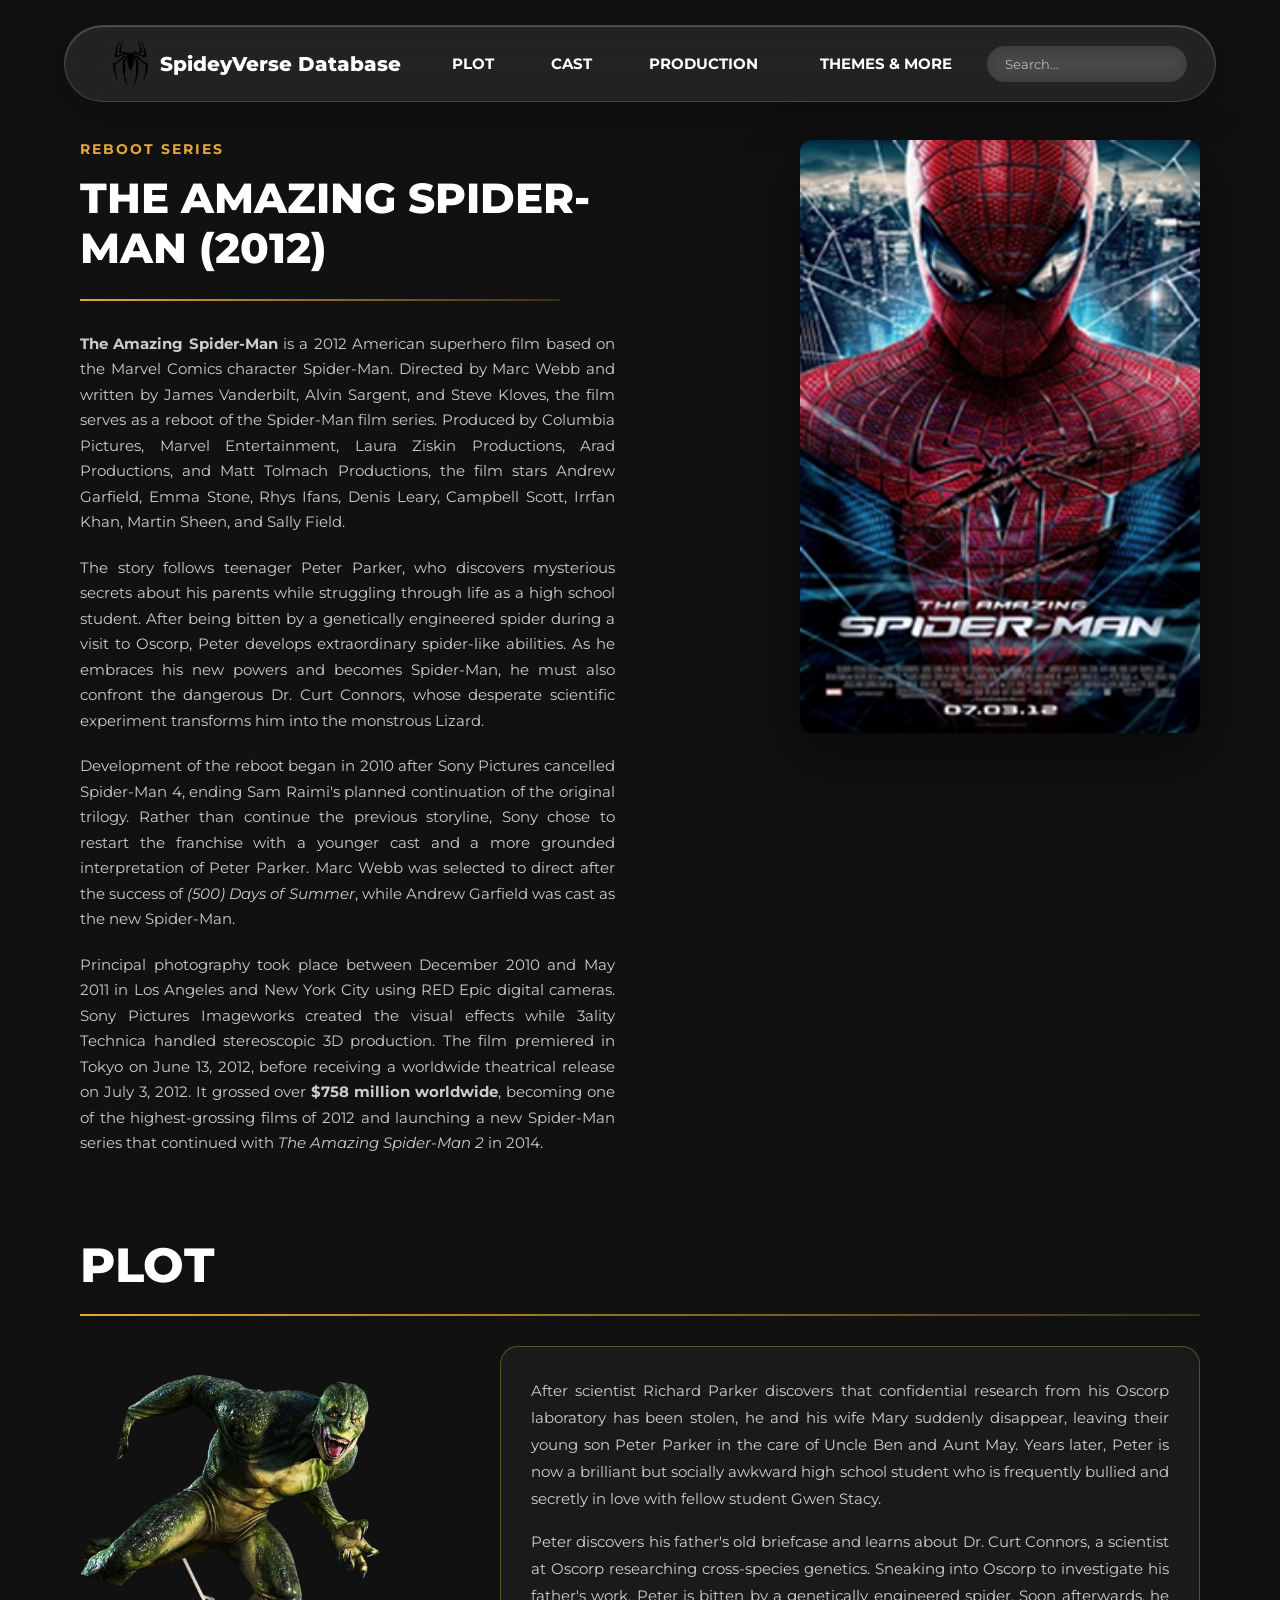
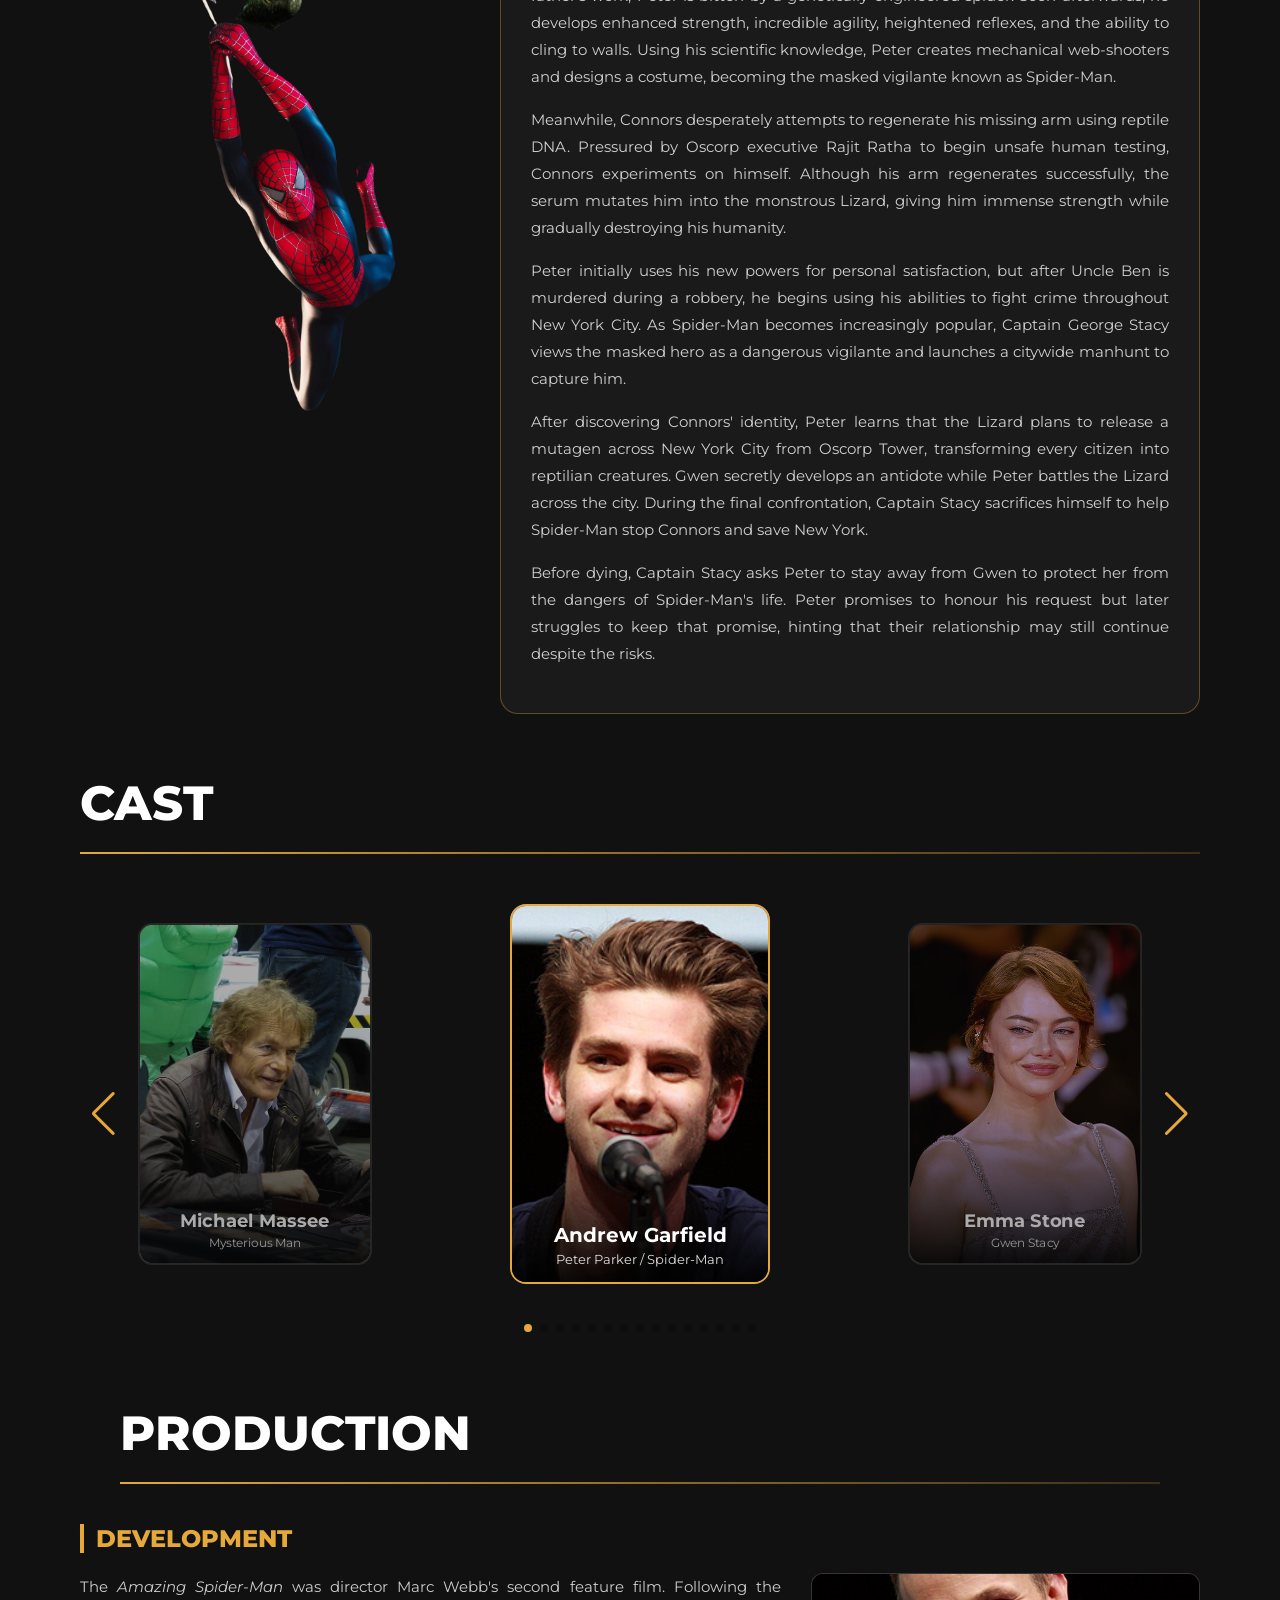
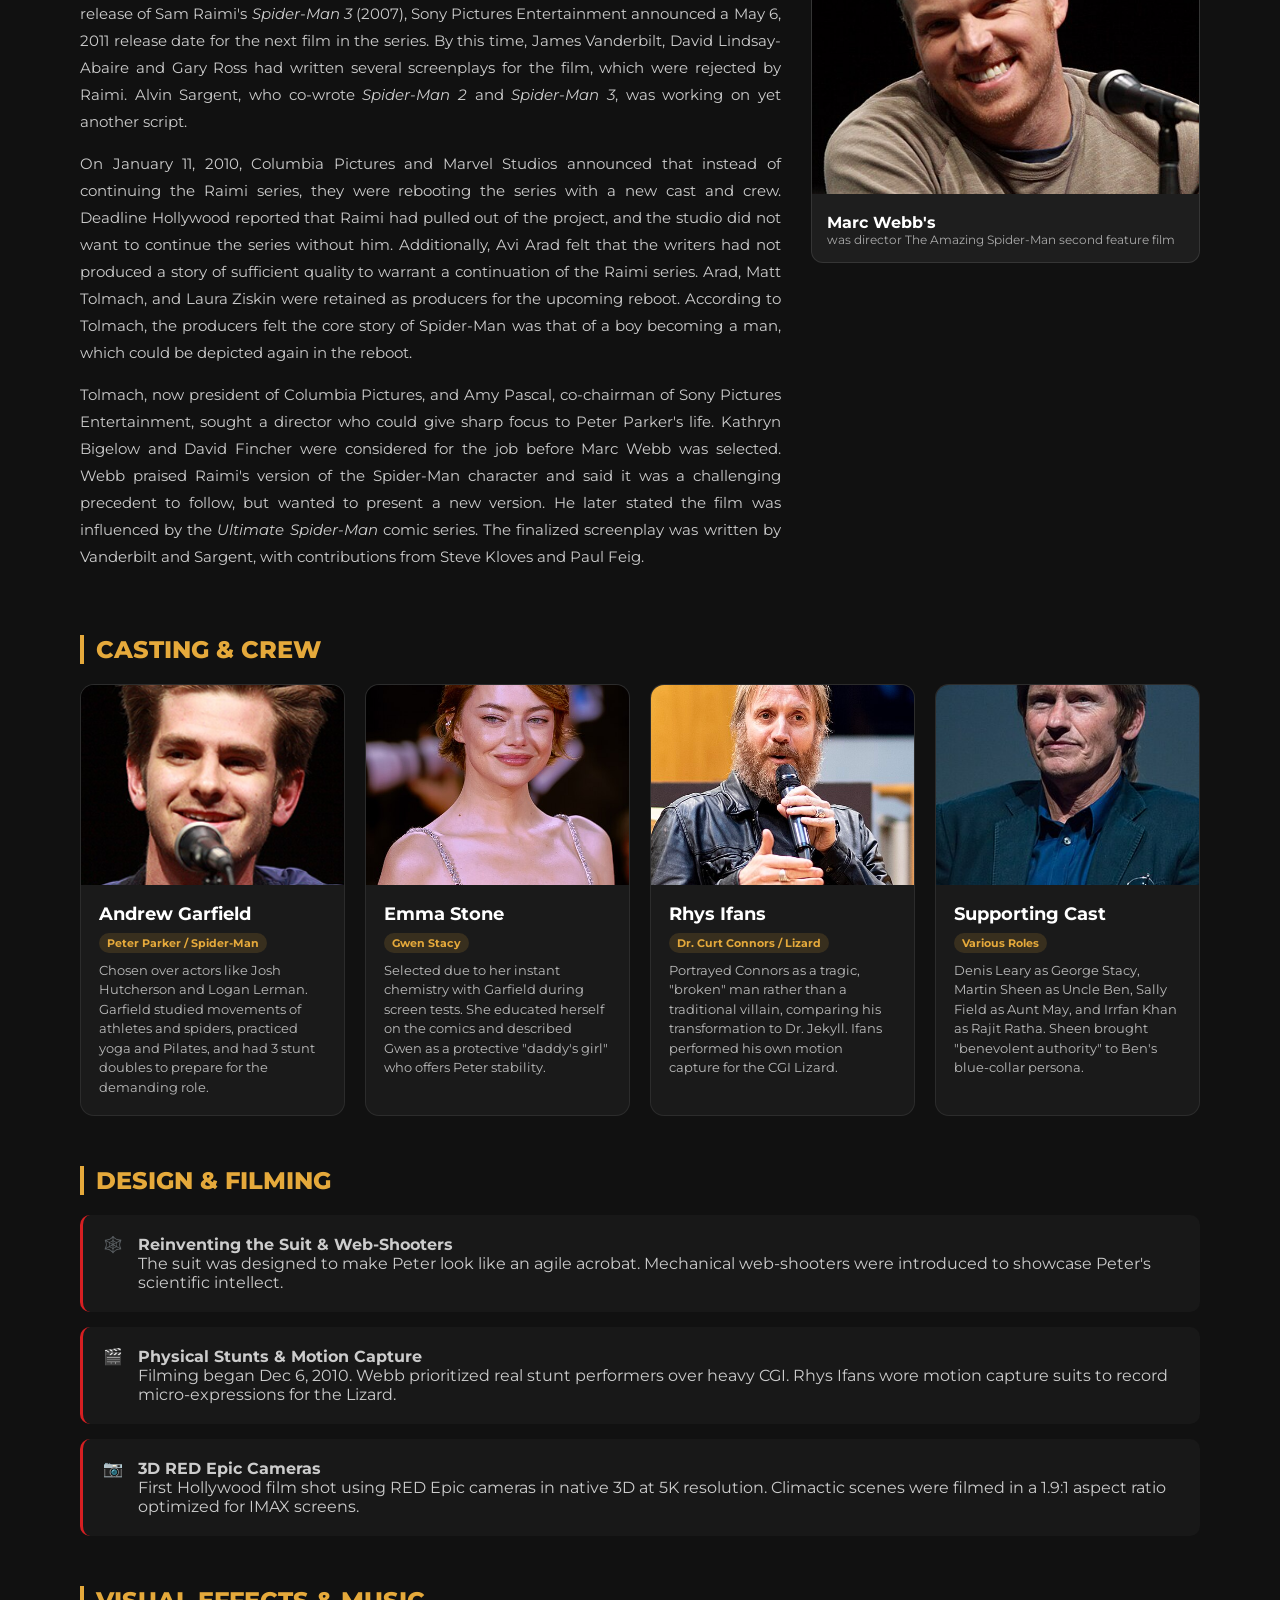
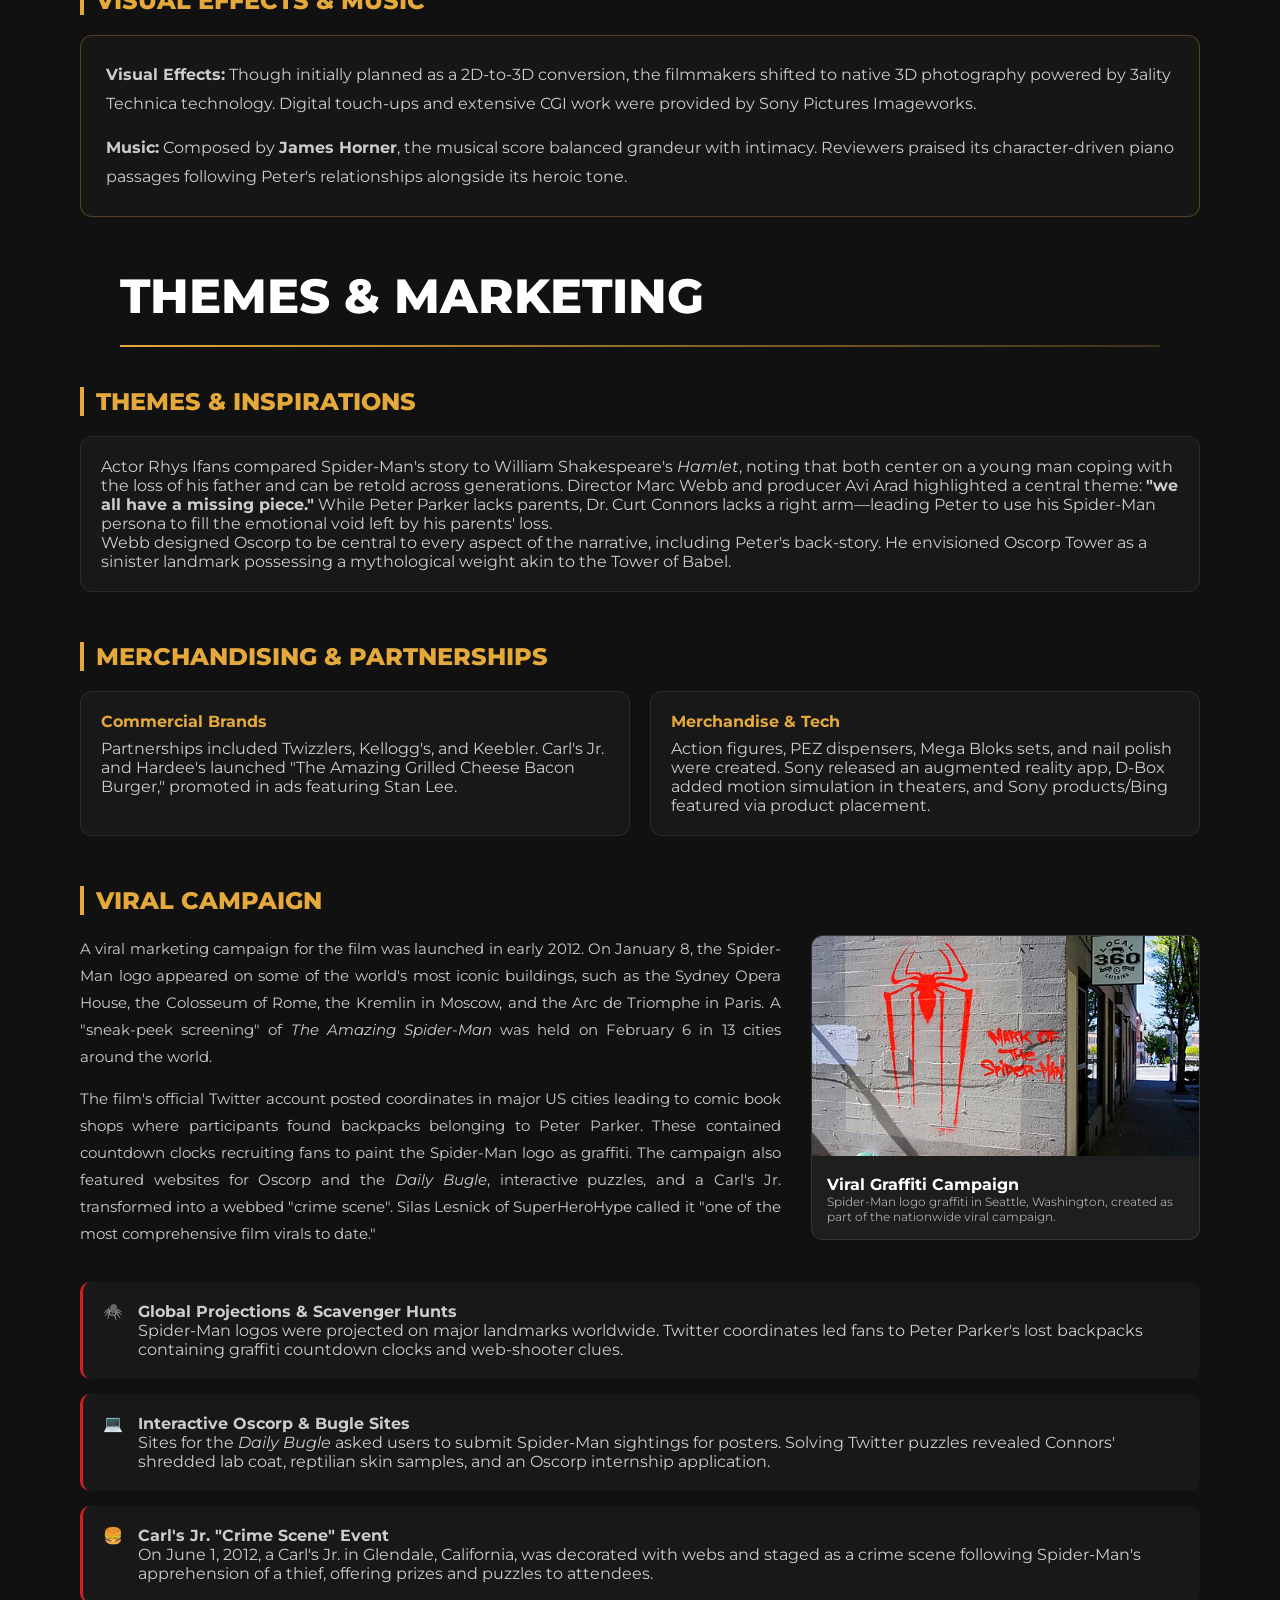
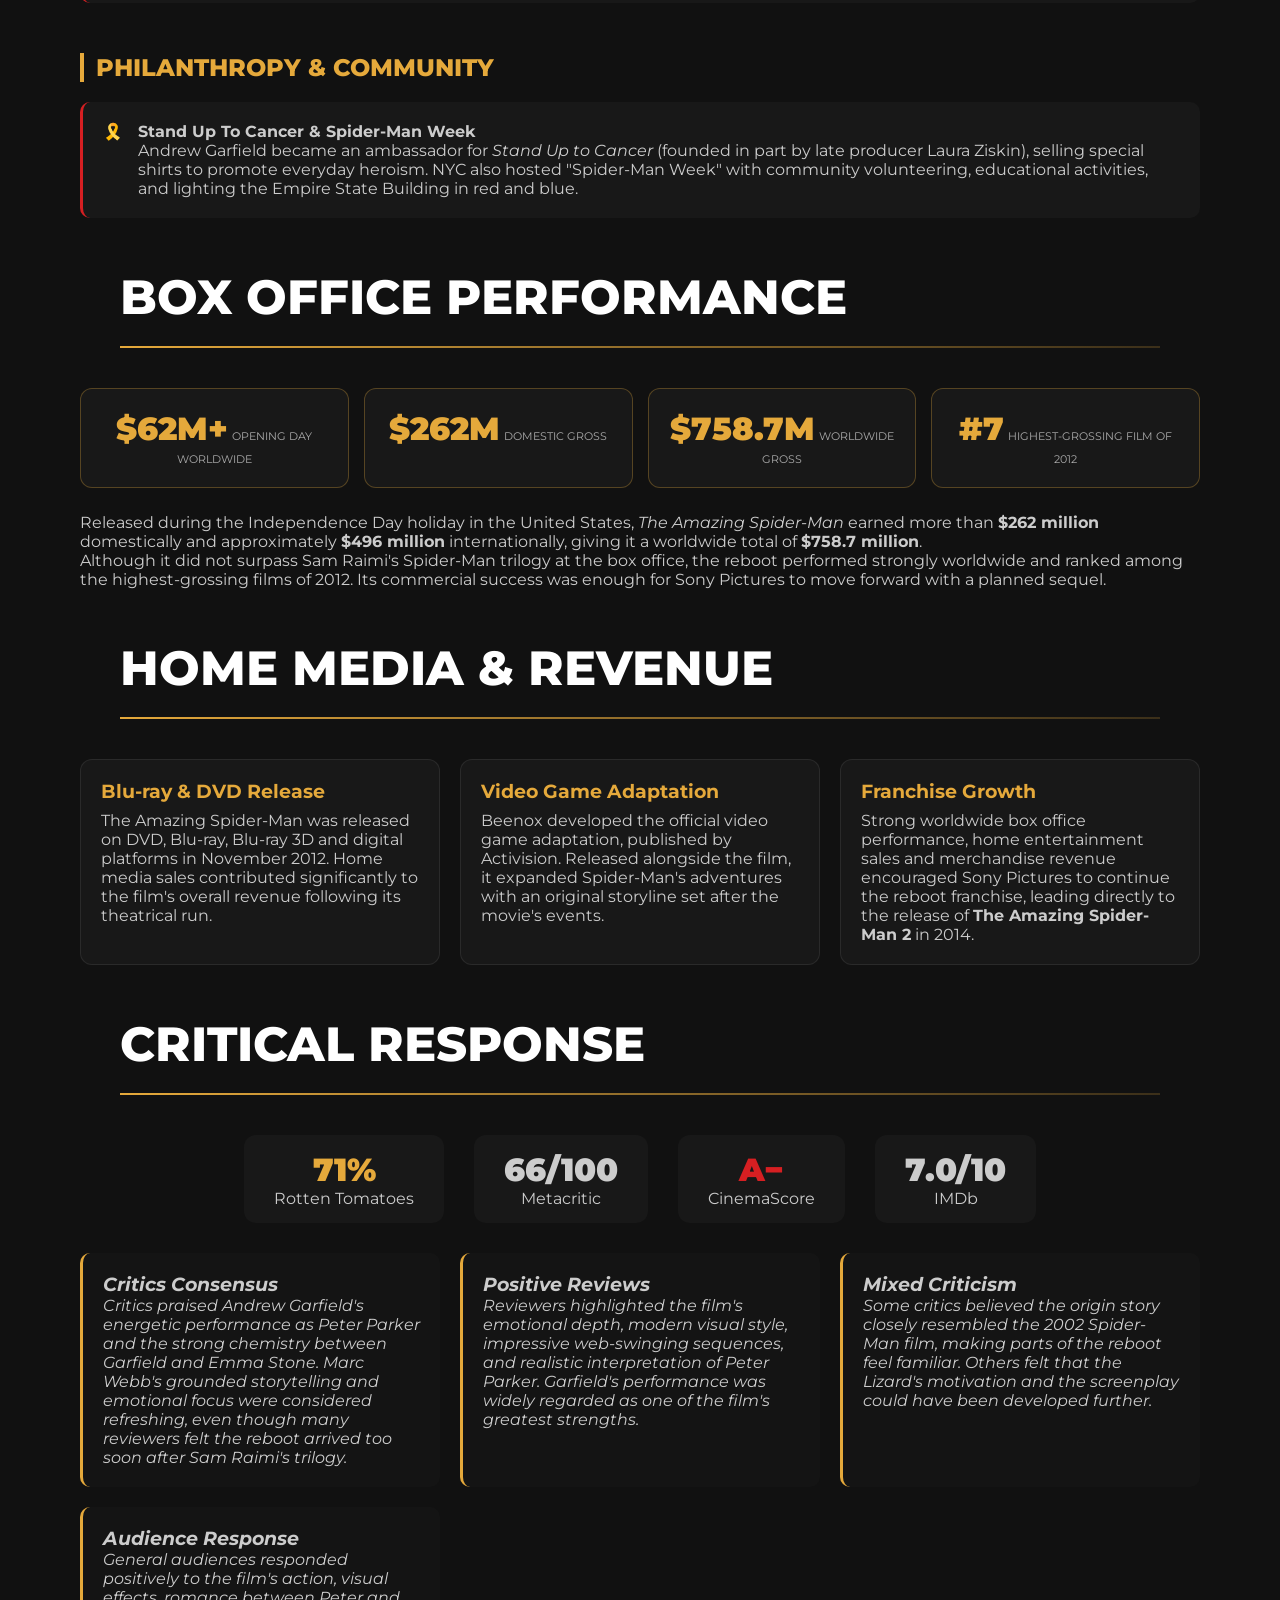
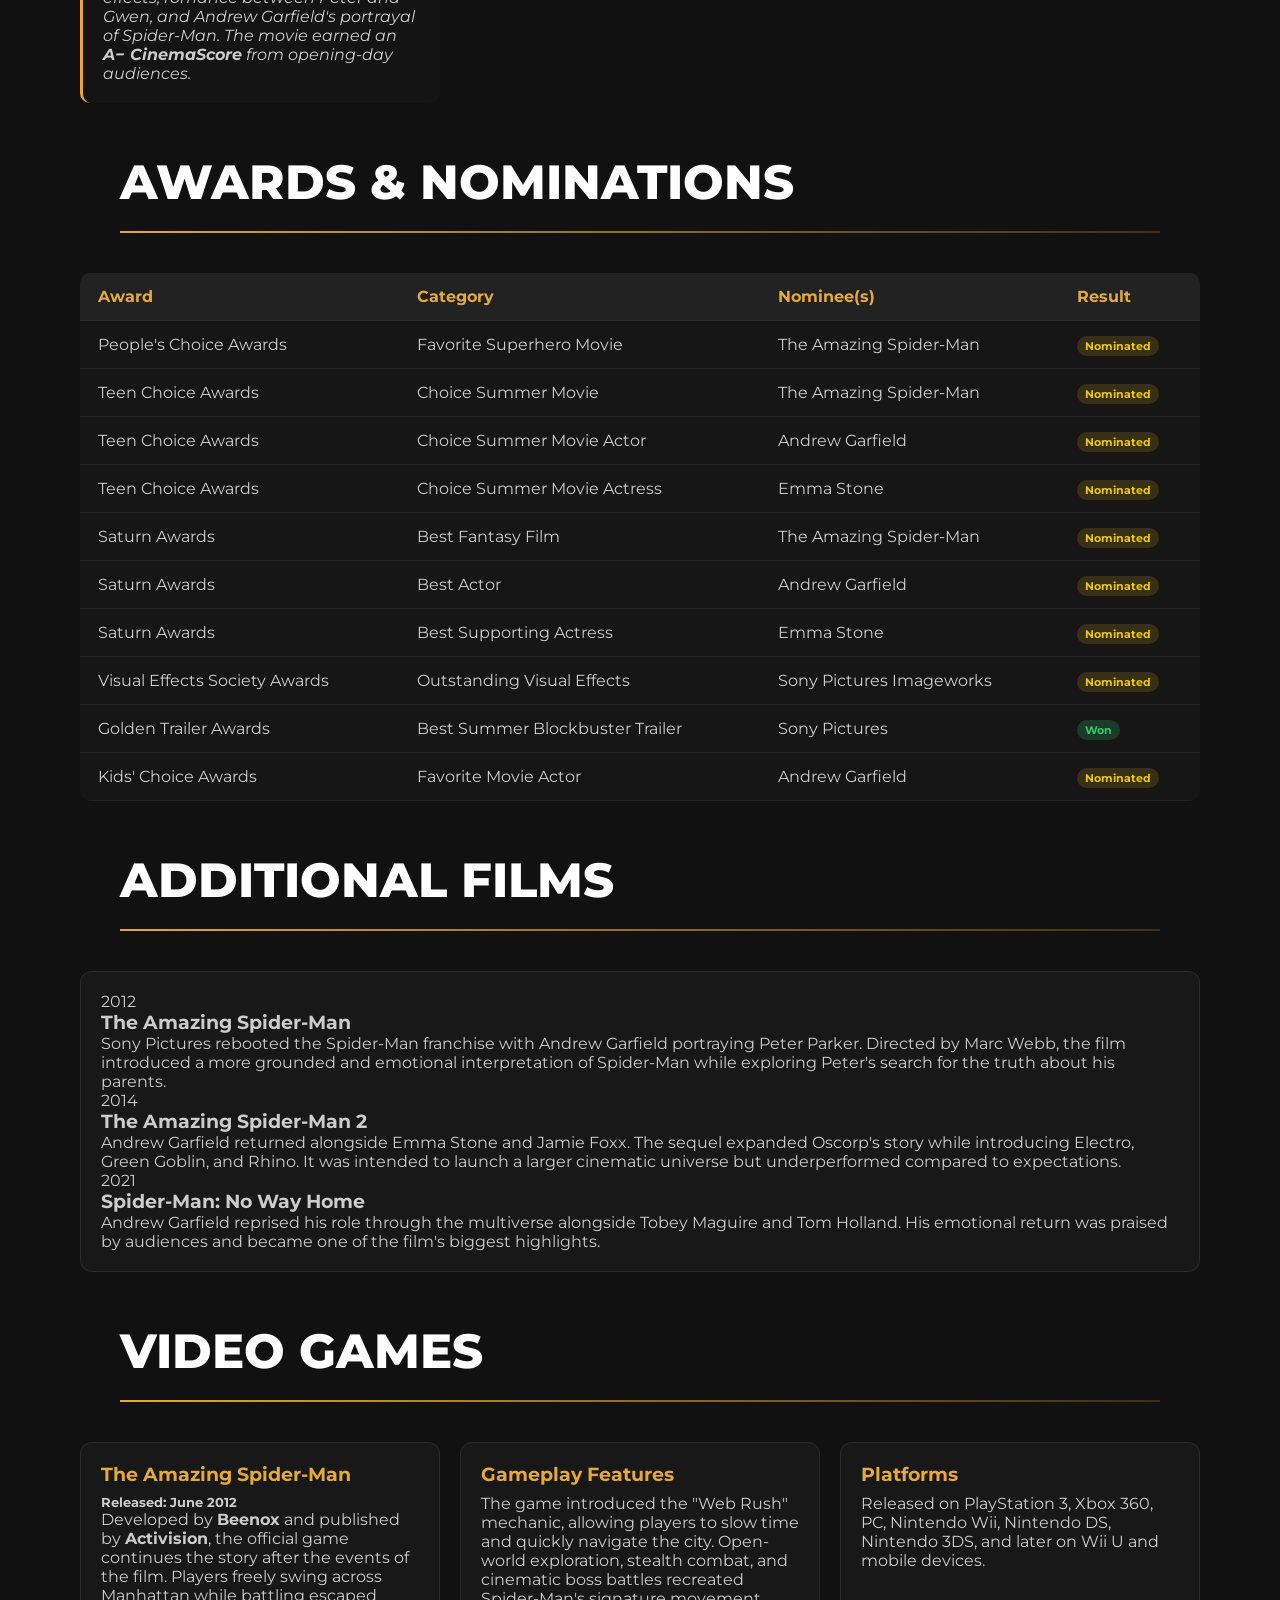
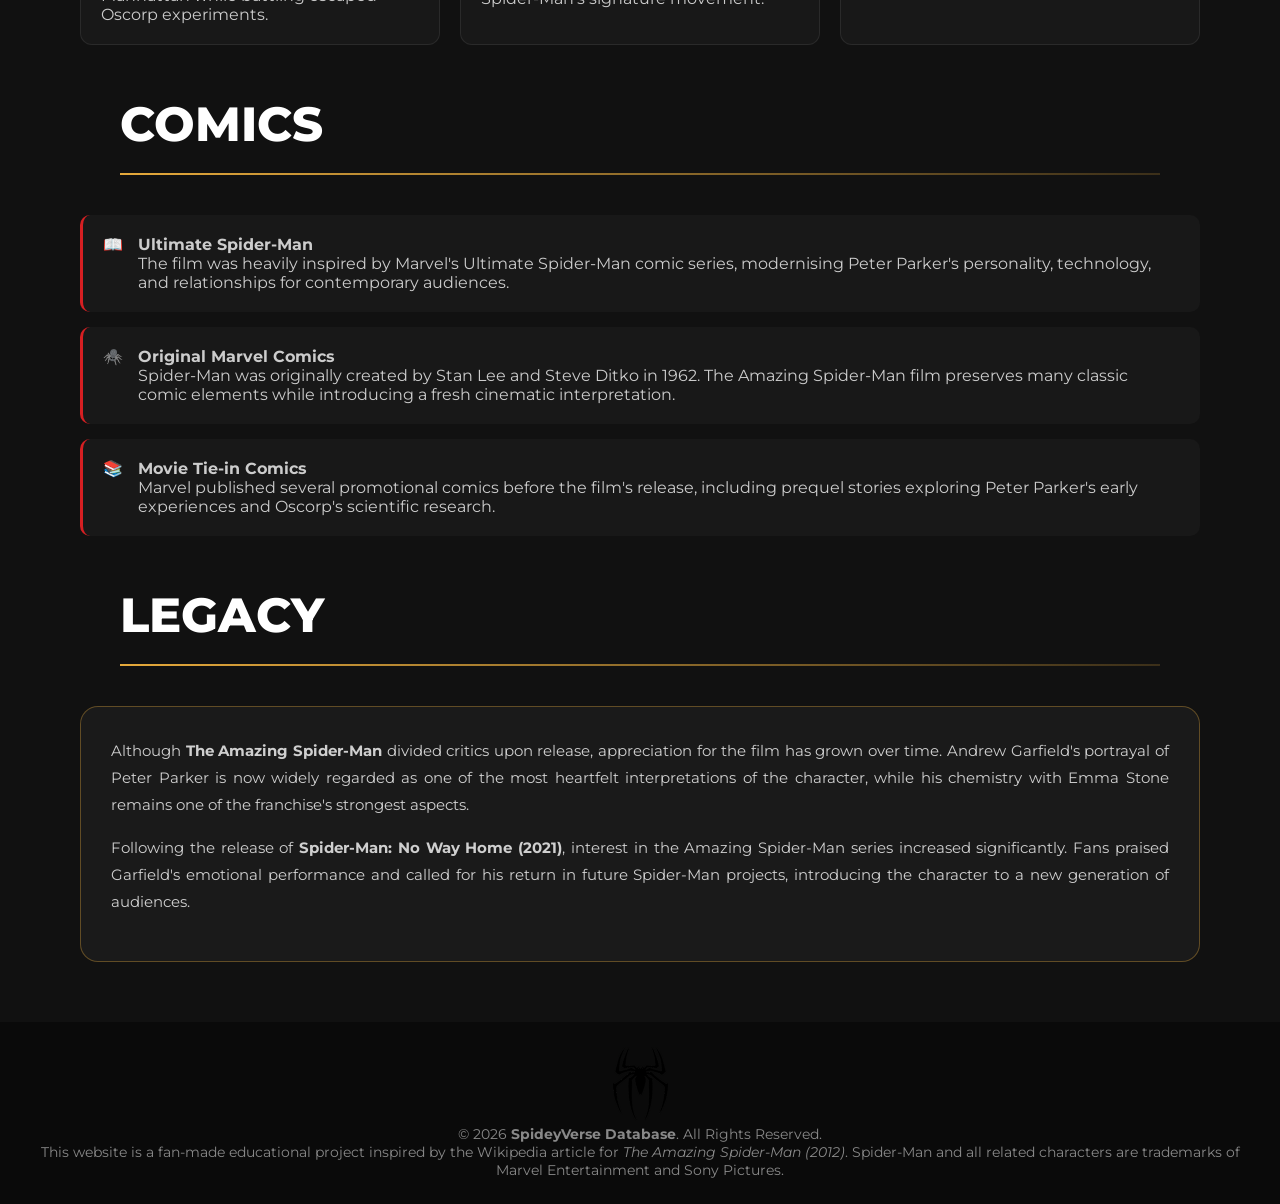
==== amazing 1.html @ 5131d9ab "new" ====
<!DOCTYPE html>
<html lang="en">
<head>
    <meta charset="UTF-8">
    <meta name="viewport" content="width=device-width, initial-scale=1.0">
    <title>SpideyVerse Database - The Amazing Spider-Man</title>

    <!-- Google Font -->
    <link href="https://fonts.googleapis.com/css2?family=Montserrat:wght@400;500;700;900&display=swap" rel="stylesheet">

    <!-- 1. SWIPER CSS -->
    <link rel="stylesheet" href="https://cdn.jsdelivr.net/npm/swiper@11/swiper-bundle.min.css" />
	<script src="https://code.jquery.com/jquery-3.7.1.min.js"></script>

    <!-- 2. CSS Utama -->
    <link rel="stylesheet" href="CSS/style.css">

    <!-- 3. JS Tambahan -->
    <script type="text/javascript" src="JS/search.js"></script>
    <script type="text/javascript" src="JS/entrance.js"></script>
	<script type="text/javascript" src="JS/lightbox.js"></script>
	<link href="CSS/lightbox.css" rel="stylesheet" type="text/css" media="screen" />
</head>

<body>
	
<!-- ==========================================
     NAVBAR & DROPDOWN
========================================== -->
<header>
    <nav class="navbar">
        <div class="logo-area">
            <a href="index.html">
                <img src="IMG/logo.png" alt="Logo">
                <h2>SpideyVerse Database</h2>
            </a>
        </div>

        <ul class="nav-links">
            <li><a href="#plot">PLOT</a></li>
            <li><a href="#cast">CAST</a></li>
            
            <li class="dropdown">
                <a href="#production">PRODUCTION <i class="fas fa-chevron-down" style="font-size: 11px; margin-left: 5px;"></i></a>
                <ul class="dropdown-menu">
                    <li><a href="#development">Development</a></li>
					<li><a href="#casting">Casting & Crew</a></li>
                    <li><a href="#design">Design & Filming</a></li>
                    <li><a href="#visual">Visual Effects & Music</a></li>
                </ul>
            </li>

            <li class="dropdown">
                <a href="#release">THEMES & MORE<i class="fas fa-chevron-down" style="font-size: 11px; margin-left: 5px;"></i></a>
                <ul class="dropdown-menu">
                    <li><a href="#boxoffice">Box Office Performance</a></li>
                    <li><a href="#homemedia">Home Media & Revenue</a></li>
                    <li><a href="#reception">Critical Responses</a></li>
                    <li><a href="#awards">Awards & Nominations</a></li>
                    <li><a href="#additional-films">Additional Films</a></li>
					<li><a href="#games">Video Games</a></li>
					<li><a href="#comics">Comics</a></li>
					<li><a href="#legacy">Legacy</a></li>
                </ul>
            </li>
        </ul>

        <div class="search-box">
            <input type="text" id="searchInput" placeholder="Search...">
        </div>
    </nav>
</header>
       
<!-- HERO CONTENT LAYER -->
<main class="hero-container">

    <div class="hero-content">

        <p class="sub-title">Reboot Series</p>

        <h1 class="main-title">THE AMAZING SPIDER-MAN (2012)</h1>

        <div class="divider"></div>

        <p class="description">
            <strong>The Amazing Spider-Man</strong> is a 2012 American superhero film based on the Marvel Comics character Spider-Man. Directed by Marc Webb and written by James Vanderbilt, Alvin Sargent, and Steve Kloves, the film serves as a reboot of the Spider-Man film series. Produced by Columbia Pictures, Marvel Entertainment, Laura Ziskin Productions, Arad Productions, and Matt Tolmach Productions, the film stars Andrew Garfield, Emma Stone, Rhys Ifans, Denis Leary, Campbell Scott, Irrfan Khan, Martin Sheen, and Sally Field.
        </p>

        <p class="description">
            The story follows teenager Peter Parker, who discovers mysterious secrets about his parents while struggling through life as a high school student. After being bitten by a genetically engineered spider during a visit to Oscorp, Peter develops extraordinary spider-like abilities. As he embraces his new powers and becomes Spider-Man, he must also confront the dangerous Dr. Curt Connors, whose desperate scientific experiment transforms him into the monstrous Lizard.
        </p>

        <p class="description">
            Development of the reboot began in 2010 after Sony Pictures cancelled Spider-Man 4, ending Sam Raimi's planned continuation of the original trilogy. Rather than continue the previous storyline, Sony chose to restart the franchise with a younger cast and a more grounded interpretation of Peter Parker. Marc Webb was selected to direct after the success of <em>(500) Days of Summer</em>, while Andrew Garfield was cast as the new Spider-Man.
        </p>

        <p class="description">
            Principal photography took place between December 2010 and May 2011 in Los Angeles and New York City using RED Epic digital cameras. Sony Pictures Imageworks created the visual effects while 3ality Technica handled stereoscopic 3D production. The film premiered in Tokyo on June 13, 2012, before receiving a worldwide theatrical release on July 3, 2012. It grossed over <strong>$758 million worldwide</strong>, becoming one of the highest-grossing films of 2012 and launching a new Spider-Man series that continued with <em>The Amazing Spider-Man 2</em> in 2014.
        </p>

    </div>

    <div class="posters">
        <img src="IMG/amazing1.png" alt="The Amazing Spider-Man Poster">
    </div>

</main>

<!-- =========================
        PLOT SECTION
========================= -->

<div id="plot" class="subheader">

    <h2 class="section-title-large">PLOT</h2>

    <div class="yellow-divider-long"></div>

    <div class="production-content">

        <!-- IMAGE -->

        <div class="production-image">

            <img src="IMG/2012.png" alt="The Amazing Spider-Man">

        </div>

        <!-- INFO -->

        <div class="production-box">

            <p>
                After scientist Richard Parker discovers that confidential research from his Oscorp laboratory has been stolen, he and his wife Mary suddenly disappear, leaving their young son Peter Parker in the care of Uncle Ben and Aunt May. Years later, Peter is now a brilliant but socially awkward high school student who is frequently bullied and secretly in love with fellow student Gwen Stacy.
            </p>

            <p>
                Peter discovers his father's old briefcase and learns about Dr. Curt Connors, a scientist at Oscorp researching cross-species genetics. Sneaking into Oscorp to investigate his father's work, Peter is bitten by a genetically engineered spider. Soon afterwards, he develops enhanced strength, incredible agility, heightened reflexes, and the ability to cling to walls. Using his scientific knowledge, Peter creates mechanical web-shooters and designs a costume, becoming the masked vigilante known as Spider-Man.
            </p>

            <p>
                Meanwhile, Connors desperately attempts to regenerate his missing arm using reptile DNA. Pressured by Oscorp executive Rajit Ratha to begin unsafe human testing, Connors experiments on himself. Although his arm regenerates successfully, the serum mutates him into the monstrous Lizard, giving him immense strength while gradually destroying his humanity.
            </p>

            <p>
                Peter initially uses his new powers for personal satisfaction, but after Uncle Ben is murdered during a robbery, he begins using his abilities to fight crime throughout New York City. As Spider-Man becomes increasingly popular, Captain George Stacy views the masked hero as a dangerous vigilante and launches a citywide manhunt to capture him.
            </p>

            <p>
                After discovering Connors' identity, Peter learns that the Lizard plans to release a mutagen across New York City from Oscorp Tower, transforming every citizen into reptilian creatures. Gwen secretly develops an antidote while Peter battles the Lizard across the city. During the final confrontation, Captain Stacy sacrifices himself to help Spider-Man stop Connors and save New York.
            </p>

            <p>
                Before dying, Captain Stacy asks Peter to stay away from Gwen to protect her from the dangers of Spider-Man's life. Peter promises to honour his request but later struggles to keep that promise, hinting that their relationship may still continue despite the risks.
            </p>

        </div>

    </div>

</div>
	
<!-- ==========================================
                CAST SECTION
========================================== -->

<section id="cast" class="cast-section">

    <h2 class="section-title-large">CAST</h2>

    <div class="yellow-divider-long"></div>

    <div class="swiper actorSwiper">

        <div class="swiper-wrapper">

            <!-- 1 -->
            <div class="swiper-slide">
                <div class="actor-card">
                    <img src="IMG/andrew.png" alt="Andrew Garfield">
                    <div class="overlay">
                        <h3>Andrew Garfield</h3>
                        <p>Peter Parker / Spider-Man</p>
                    </div>
                </div>
            </div>

            <!-- 2 -->
            <div class="swiper-slide">
                <div class="actor-card">
                    <img src="IMG/Emma_Stone_at_the_2025_Venice_Film_Festival-6313_(cropped).jpg" alt="Emma Stone">
                    <div class="overlay">
                        <h3>Emma Stone</h3>
                        <p>Gwen Stacy</p>
                    </div>
                </div>
            </div>

            <!-- 3 -->
            <div class="swiper-slide">
                <div class="actor-card">
                    <img src="IMG/Rhys_Ifans_(53290048890)_(cropped).jpg" alt="Rhys Ifans">
                    <div class="overlay">
                        <h3>Rhys Ifans</h3>
                        <p>Dr. Curt Connors / Lizard</p>
                    </div>
                </div>
            </div>

            <!-- 4 -->
            <div class="swiper-slide">
                <div class="actor-card">
                    <img src="IMG/Denis_Leary_at_ATX_TV_Festival_2015.jpg" alt="Denis Leary">
                    <div class="overlay">
                        <h3>Denis Leary</h3>
                        <p>Captain George Stacy</p>
                    </div>
                </div>
            </div>

            <!-- 5 -->
            <div class="swiper-slide">
                <div class="actor-card">
                    <img src="IMG/Campbell_Scott_at_the_2024_Toronto_International_Film_Festival_(cropped).jpg" alt="Campbell Scott">
                    <div class="overlay">
                        <h3>Campbell Scott</h3>
                        <p>Richard Parker</p>
                    </div>
                </div>
            </div>

            <!-- 6 -->
            <div class="swiper-slide">
                <div class="actor-card">
                    <img src="IMG/Irrfan_Khan_still2.jpg" alt="Irrfan Khan">
                    <div class="overlay">
                        <h3>Irrfan Khan</h3>
                        <p>Rajit Ratha</p>
                    </div>
                </div>
            </div>

            <!-- 7 -->
            <div class="swiper-slide">
                <div class="actor-card">
                    <img src="IMG/Martin_Sheen_(54429290460).jpg" alt="Martin Sheen">
                    <div class="overlay">
                        <h3>Martin Sheen</h3>
                        <p>Ben Parker</p>
                    </div>
                </div>
            </div>

            <!-- 8 -->
            <div class="swiper-slide">
                <div class="actor-card">
                    <img src="IMG/Sally_Field_-_Grauman's_Egyptian_Theatre_-_Norma_Rae.jpg" alt="Sally Field">
                    <div class="overlay">
                        <h3>Sally Field</h3>
                        <p>May Parker</p>
                    </div>
                </div>
            </div>

            <!-- 9 -->
            <div class="swiper-slide">
                <div class="actor-card">
                    <img src="IMG/Embeth_Davidtz_at_the_2024_Toronto_International_Film_Festival_(cropped).jpg" alt="Embeth Davidtz">
                    <div class="overlay">
                        <h3>Embeth Davidtz</h3>
                        <p>Mary Parker</p>
                    </div>
                </div>
            </div>

            <!-- 10 -->
            <div class="swiper-slide">
                <div class="actor-card">
                    <img src="IMG/Chris_Zylka_2011_b.jpg" alt="Chris Zylka">
                    <div class="overlay">
                        <h3>Chris Zylka</h3>
                        <p>Flash Thompson</p>
                    </div>
                </div>
            </div>

                      <!-- 12 -->
            <div class="swiper-slide">
                <div class="actor-card">
                    <img src="IMG/leif.jpg" alt="Leif Gantvoort">
                    <div class="overlay">
                        <h3>Leif Gantvoort</h3>
                        <p>Burglar</p>
                    </div>
                </div>
            </div>

		            <!-- 16 -->
            <div class="swiper-slide">
                <div class="actor-card">
                    <img src="IMG/Kelsey_Asbille_in_2020_01.png" alt="Kelsey Chow">
                    <div class="overlay">
                        <h3>Kelsey Chow</h3>
                        <p>Hot Girl</p>
                    </div>
                </div>
            </div>

            <!-- 17 -->
            <div class="swiper-slide">
                <div class="actor-card">
                    <img src="IMG/C._Thomas_Howell_2013_(cropped).jpg" alt="C. Thomas Howell">
                    <div class="overlay">
                        <h3>C. Thomas Howell</h3>
                        <p>Jack, the Construction Worker</p>
                    </div>
                </div>
            </div>

            <!-- 18 -->
            <div class="swiper-slide">
                <div class="actor-card">
                    <img src="IMG/Stan_Lee_by_Gage_Skidmore_3 (1).jpg" alt="Stan Lee">
                    <div class="overlay">
                        <h3>Stan Lee</h3>
                        <p>School Librarian (Cameo)</p>
                    </div>
                </div>
            </div>

            <!-- 19 -->
            <div class="swiper-slide">
                <div class="actor-card">
                    <img src="IMG/Michael_Massee_2014.jpg" alt="Michael Massee">
                    <div class="overlay">
                        <h3>Michael Massee</h3>
                        <p>Mysterious Man</p>
                    </div>
                </div>
            </div>

        </div>

        <div class="swiper-button-prev"></div>

        <div class="swiper-button-next"></div>

        <div class="swiper-pagination"></div>

    </div>

</section>
	
<!-- ==========================================
     PRODUCTION SECTION
========================================== -->
<section id="production" class="production-section">
    <div class="subheader">
        <h2 class="section-title-large">PRODUCTION</h2>
        <div class="yellow-divider-long"></div>
    </div>

    <!-- DEVELOPMENT -->
    <div id="development" class="prod-block">
        <h3 class="prod-subtitle">DEVELOPMENT</h3>
        
        <div class="prod-grid">
            <div class="prod-text">
                <p>The <em>Amazing Spider-Man</em> was director Marc Webb's second feature film. Following the release of Sam Raimi's <em>Spider-Man 3</em> (2007), Sony Pictures Entertainment announced a May 6, 2011 release date for the next film in the series. By this time, James Vanderbilt, David Lindsay-Abaire and Gary Ross had written several screenplays for the film, which were rejected by Raimi. Alvin Sargent, who co-wrote <em>Spider-Man 2</em> and <em>Spider-Man 3</em>, was working on yet another script.</p>

                <p>On January 11, 2010, Columbia Pictures and Marvel Studios announced that instead of continuing the Raimi series, they were rebooting the series with a new cast and crew. Deadline Hollywood reported that Raimi had pulled out of the project, and the studio did not want to continue the series without him. Additionally, Avi Arad felt that the writers had not produced a story of sufficient quality to warrant a continuation of the Raimi series. Arad, Matt Tolmach, and Laura Ziskin were retained as producers for the upcoming reboot. According to Tolmach, the producers felt the core story of Spider-Man was that of a boy becoming a man, which could be depicted again in the reboot.</p>

                <p>Tolmach, now president of Columbia Pictures, and Amy Pascal, co-chairman of Sony Pictures Entertainment, sought a director who could give sharp focus to Peter Parker's life. Kathryn Bigelow and David Fincher were considered for the job before Marc Webb was selected. Webb praised Raimi's version of the Spider-Man character and said it was a challenging precedent to follow, but wanted to present a new version. He later stated the film was influenced by the <em>Ultimate Spider-Man</em> comic series. The finalized screenplay was written by Vanderbilt and Sargent, with contributions from Steve Kloves and Paul Feig.</p>
            </div>

            <div class="prod-media">
                <div class="prod-card-img">
                    <img src="IMG/Marc_Webb_by_Gage_Skidmore_2.jpg">
                    <div class="img-caption">
                        <h4>Marc Webb's</h4>
                        <p>was director The Amazing Spider-Man second feature film</p>
                    </div>
                </div>
            </div>
        </div>
    </div>

    <!-- CASTING -->
    <div id="casting" class="prod-block">
        <h3 class="prod-subtitle">CASTING & CREW</h3>
        
        <div class="casting-cards-grid">
            <!-- Peter Parker / Spider-Man -->
            <div class="casting-card">
                <div class="casting-img">
                    <img src="IMG/andrew.png" alt="Andrew Garfield">
                </div>
                <div class="casting-info">
                    <h4>Andrew Garfield</h4>
                    <span class="role-badge">Peter Parker / Spider-Man</span>
                    <p>Chosen over actors like Josh Hutcherson and Logan Lerman. Garfield studied movements of athletes and spiders, practiced yoga and Pilates, and had 3 stunt doubles to prepare for the demanding role.</p>
                </div>
            </div>

            <!-- Gwen Stacy -->
            <div class="casting-card">
                <div class="casting-img">
                    <img src="IMG/Emma_Stone_at_the_2025_Venice_Film_Festival-6313_(cropped).jpg" alt="Emma Stone">
                </div>
                <div class="casting-info">
                    <h4>Emma Stone</h4>
                    <span class="role-badge">Gwen Stacy</span>
                    <p>Selected due to her instant chemistry with Garfield during screen tests. She educated herself on the comics and described Gwen as a protective "daddy's girl" who offers Peter stability.</p>
                </div>
            </div>

            <!-- Curt Connors / Lizard -->
            <div class="casting-card">
                <div class="casting-img">
                    <img src="IMG/Rhys_Ifans_(53290048890)_(cropped).jpg" alt="Rhys Ifans">
                </div>
                <div class="casting-info">
                    <h4>Rhys Ifans</h4>
                    <span class="role-badge">Dr. Curt Connors / Lizard</span>
                    <p>Portrayed Connors as a tragic, "broken" man rather than a traditional villain, comparing his transformation to Dr. Jekyll. Ifans performed his own motion capture for the CGI Lizard.</p>
                </div>
            </div>

            <!-- Supporting Cast -->
            <div class="casting-card">
                <div class="casting-img">
                    <img src="IMG/Denis_Leary_at_ATX_TV_Festival_2015.jpg" alt="Denis Leary and Supporting Cast">
                </div>
                <div class="casting-info">
                    <h4>Supporting Cast</h4>
                    <span class="role-badge">Various Roles</span>
                    <p>Denis Leary as George Stacy, Martin Sheen as Uncle Ben, Sally Field as Aunt May, and Irrfan Khan as Rajit Ratha. Sheen brought "benevolent authority" to Ben's blue-collar persona.</p>
                </div>
            </div>
        </div>
    </div>

    <!-- DESIGN & FILMING -->
    <div id="design" class="prod-block">
        <h3 class="prod-subtitle">DESIGN & FILMING</h3>
        
        <div class="prod-highlights">
            <div class="highlight-box">
                <div class="icon">🕸️</div>
                <div>
                    <h4>Reinventing the Suit & Web-Shooters</h4>
                    <p>The suit was designed to make Peter look like an agile acrobat. Mechanical web-shooters were introduced to showcase Peter's scientific intellect.</p>
                </div>
            </div>

            <div class="highlight-box">
                <div class="icon">🎬</div>
                <div>
                    <h4>Physical Stunts & Motion Capture</h4>
                    <p>Filming began Dec 6, 2010. Webb prioritized real stunt performers over heavy CGI. Rhys Ifans wore motion capture suits to record micro-expressions for the Lizard.</p>
                </div>
            </div>

            <div class="highlight-box">
                <div class="icon">📷</div>
                <div>
                    <h4>3D RED Epic Cameras</h4>
                    <p>First Hollywood film shot using RED Epic cameras in native 3D at 5K resolution. Climactic scenes were filmed in a 1.9:1 aspect ratio optimized for IMAX screens.</p>
                </div>
            </div>
        </div>
    </div>

    <!-- VISUAL EFFECTS & MUSIC -->
    <div id="visual" class="prod-block">
        <h3 class="prod-subtitle">VISUAL EFFECTS & MUSIC</h3>
        
        <div class="vfx-container">
            <p><strong>Visual Effects:</strong> Though initially planned as a 2D-to-3D conversion, the filmmakers shifted to native 3D photography powered by 3ality Technica technology. Digital touch-ups and extensive CGI work were provided by Sony Pictures Imageworks.</p>
            <p style="margin-top: 15px;"><strong>Music:</strong> Composed by <strong>James Horner</strong>, the musical score balanced grandeur with intimacy. Reviewers praised its character-driven piano passages following Peter's relationships alongside its heroic tone.</p>
        </div>
    </div>
</section>


<!-- ==========================================
     RELEASE & MARKETING SECTION
========================================== -->
<section id="release" class="info-section">
    <div class="subheader">
        <h2 class="section-title-large">THEMES & MARKETING</h2>
        <div class="yellow-divider-long"></div>
    </div>

    <!-- THEMES AND INSPIRATIONS -->
    <div class="prod-block">
        <h3 class="prod-subtitle">THEMES & INSPIRATIONS</h3>
        
        <div class="prod-grid">
            <div class="mkt-card">
                <p>Actor Rhys Ifans compared Spider-Man's story to William Shakespeare's <em>Hamlet</em>, noting that both center on a young man coping with the loss of his father and can be retold across generations. Director Marc Webb and producer Avi Arad highlighted a central theme: <strong>"we all have a missing piece."</strong> While Peter Parker lacks parents, Dr. Curt Connors lacks a right arm—leading Peter to use his Spider-Man persona to fill the emotional void left by his parents' loss.</p>

                <p>Webb designed Oscorp to be central to every aspect of the narrative, including Peter's back-story. He envisioned Oscorp Tower as a sinister landmark possessing a mythological weight akin to the Tower of Babel.</p>
            </div>
</div>
    </div>

    <!-- MERCHANDISING & PARTNERSHIPS -->
    <div class="prod-block">
        <h3 class="prod-subtitle">MERCHANDISING & PARTNERSHIPS</h3>
        
        <div class="marketing-grid">
            <div class="mkt-card">
                <h4>Commercial Brands</h4>
                <p>Partnerships included Twizzlers, Kellogg's, and Keebler. Carl's Jr. and Hardee's launched "The Amazing Grilled Cheese Bacon Burger," promoted in ads featuring Stan Lee.</p>
            </div>

            <div class="mkt-card">
                <h4>Merchandise & Tech</h4>
                <p>Action figures, PEZ dispensers, Mega Bloks sets, and nail polish were created. Sony released an augmented reality app, D-Box added motion simulation in theaters, and Sony products/Bing featured via product placement.</p>
            </div>
        </div>
    </div>

    <!-- VIRAL CAMPAIGN -->
    <div class="prod-block">
        <h3 class="prod-subtitle">VIRAL CAMPAIGN</h3>
        
        <div class="prod-grid">
            <div class="prod-text">
                <p>A viral marketing campaign for the film was launched in early 2012. On January 8, the Spider-Man logo appeared on some of the world's most iconic buildings, such as the Sydney Opera House, the Colosseum of Rome, the Kremlin in Moscow, and the Arc de Triomphe in Paris. A "sneak-peek screening" of <em>The Amazing Spider-Man</em> was held on February 6 in 13 cities around the world.</p>

                <p>The film's official Twitter account posted coordinates in major US cities leading to comic book shops where participants found backpacks belonging to Peter Parker. These contained countdown clocks recruiting fans to paint the Spider-Man logo as graffiti. The campaign also featured websites for Oscorp and the <em>Daily Bugle</em>, interactive puzzles, and a Carl's Jr. transformed into a webbed "crime scene". Silas Lesnick of SuperHeroHype called it "one of the most comprehensive film virals to date."</p>
            </div>

            <div class="prod-media">
                <div class="prod-card-img">
                    <img src="IMG/MarkoftheSpider-Man.jpg" alt="Spider-Man Logo Graffiti">
                    <div class="img-caption">
                        <h4>Viral Graffiti Campaign</h4>
                        <p>Spider-Man logo graffiti in Seattle, Washington, created as part of the nationwide viral campaign.</p>
                    </div>
                </div>
            </div>
        </div>

        <div class="prod-highlights" style="margin-top: 20px;">
            <div class="highlight-box">
                <div class="icon">🕷️</div>
                <div>
                    <h4>Global Projections & Scavenger Hunts</h4>
                    <p>Spider-Man logos were projected on major landmarks worldwide. Twitter coordinates led fans to Peter Parker's lost backpacks containing graffiti countdown clocks and web-shooter clues.</p>
                </div>
            </div>

            <div class="highlight-box">
                <div class="icon">💻</div>
                <div>
                    <h4>Interactive Oscorp & Bugle Sites</h4>
                    <p>Sites for the <em>Daily Bugle</em> asked users to submit Spider-Man sightings for posters. Solving Twitter puzzles revealed Connors' shredded lab coat, reptilian skin samples, and an Oscorp internship application.</p>
                </div>
            </div>

            <div class="highlight-box">
                <div class="icon">🍔</div>
                <div>
                    <h4>Carl's Jr. "Crime Scene" Event</h4>
                    <p>On June 1, 2012, a Carl's Jr. in Glendale, California, was decorated with webs and staged as a crime scene following Spider-Man's apprehension of a thief, offering prizes and puzzles to attendees.</p>
                </div>
            </div>
        </div>
    </div>

    <!-- PHILANTHROPY -->
    <div class="prod-block">
        <h3 class="prod-subtitle">PHILANTHROPY & COMMUNITY</h3>
        
        <div class="highlight-box red-accent">
            <div class="icon">🎗️</div>
            <div>
                <h4>Stand Up To Cancer & Spider-Man Week</h4>
                <p>Andrew Garfield became an ambassador for <em>Stand Up to Cancer</em> (founded in part by late producer Laura Ziskin), selling special shirts to promote everyday heroism. NYC also hosted "Spider-Man Week" with community volunteering, educational activities, and lighting the Empire State Building in red and blue.</p>
            </div>
        </div>
    </div>
</section>


<!-- ==========================================
     BOX OFFICE SECTION
========================================== -->
<section id="boxoffice" class="info-section">

    <div class="subheader">

        <h2 class="section-title-large">BOX OFFICE PERFORMANCE</h2>

        <div class="yellow-divider-long"></div>

    </div>

    <!-- Statistics -->

    <div class="stats-grid">

        <div class="stat-card">
            <span class="stat-number">$62M+</span>
            <span class="stat-label">Opening Day Worldwide</span>
        </div>

        <div class="stat-card">
            <span class="stat-number">$262M</span>
            <span class="stat-label">Domestic Gross</span>
        </div>

        <div class="stat-card">
            <span class="stat-number">$758.7M</span>
            <span class="stat-label">Worldwide Gross</span>
        </div>

        <div class="stat-card">
            <span class="stat-number">#7</span>
            <span class="stat-label">Highest-Grossing Film of 2012</span>
        </div>

    </div>

    <div class="boxoffice-content">

        <p>
            Released during the Independence Day holiday in the United States, <em>The Amazing Spider-Man</em> earned more than <strong>$262 million</strong> domestically and approximately <strong>$496 million</strong> internationally, giving it a worldwide total of <strong>$758.7 million</strong>.
        </p>

        <p>
            Although it did not surpass Sam Raimi's Spider-Man trilogy at the box office, the reboot performed strongly worldwide and ranked among the highest-grossing films of 2012. Its commercial success was enough for Sony Pictures to move forward with a planned sequel.
        </p>

    </div>

</section>


<!-- ==========================================
     HOME MEDIA SECTION
========================================== -->
<section id="homemedia" class="info-section">

    <div class="subheader">

        <h2 class="section-title-large">HOME MEDIA & REVENUE</h2>

        <div class="yellow-divider-long"></div>

    </div>

    <div class="media-grid">

        <div class="media-card">

            <h3>Blu-ray & DVD Release</h3>

            <p>
                The Amazing Spider-Man was released on DVD, Blu-ray, Blu-ray 3D and digital platforms in November 2012. Home media sales contributed significantly to the film's overall revenue following its theatrical run.
            </p>

        </div>

        <div class="media-card">

            <h3>Video Game Adaptation</h3>

            <p>
                Beenox developed the official video game adaptation, published by Activision. Released alongside the film, it expanded Spider-Man's adventures with an original storyline set after the movie's events.
            </p>

        </div>

        <div class="media-card">

            <h3>Franchise Growth</h3>

            <p>
                Strong worldwide box office performance, home entertainment sales and merchandise revenue encouraged Sony Pictures to continue the reboot franchise, leading directly to the release of <strong>The Amazing Spider-Man 2</strong> in 2014.
            </p>

        </div>

    </div>

</section>
	<!-- ==========================================
     CRITICAL RECEPTION
========================================== -->

<section id="reception" class="info-section">

    <div class="subheader">

        <h2 class="section-title-large">CRITICAL RESPONSE</h2>

        <div class="yellow-divider-long"></div>

    </div>

    <!-- REVIEW SCORES -->

    <div class="scores-container">

        <div class="score-box">
            <div class="score-val gold">71%</div>
            <div class="score-title">Rotten Tomatoes</div>
        </div>

        <div class="score-box">
            <div class="score-val">66/100</div>
            <div class="score-title">Metacritic</div>
        </div>

        <div class="score-box">
            <div class="score-val red">A−</div>
            <div class="score-title">CinemaScore</div>
        </div>

        <div class="score-box">
            <div class="score-val blue">7.0/10</div>
            <div class="score-title">IMDb</div>
        </div>

    </div>

    <!-- REVIEW CARDS -->

    <div class="reviews-grid">

        <div class="review-quote">

            <h3>Critics Consensus</h3>

            <p>
                Critics praised Andrew Garfield's energetic performance as Peter Parker and the strong chemistry between Garfield and Emma Stone. Marc Webb's grounded storytelling and emotional focus were considered refreshing, even though many reviewers felt the reboot arrived too soon after Sam Raimi's trilogy.
            </p>

        </div>

        <div class="review-quote">

            <h3>Positive Reviews</h3>

            <p>
                Reviewers highlighted the film's emotional depth, modern visual style, impressive web-swinging sequences, and realistic interpretation of Peter Parker. Garfield's performance was widely regarded as one of the film's greatest strengths.
            </p>

        </div>

        <div class="review-quote">

            <h3>Mixed Criticism</h3>

            <p>
                Some critics believed the origin story closely resembled the 2002 Spider-Man film, making parts of the reboot feel familiar. Others felt that the Lizard's motivation and the screenplay could have been developed further.
            </p>

        </div>

        <div class="review-quote">

            <h3>Audience Response</h3>

            <p>
                General audiences responded positively to the film's action, visual effects, romance between Peter and Gwen, and Andrew Garfield's portrayal of Spider-Man. The movie earned an <strong>A− CinemaScore</strong> from opening-day audiences.
            </p>

        </div>

    </div>

</section>



<!-- ==========================================
     AWARDS & NOMINATIONS
========================================== -->

<section id="awards" class="info-section">

    <div class="subheader">

        <h2 class="section-title-large">AWARDS & NOMINATIONS</h2>

        <div class="yellow-divider-long"></div>

    </div>

    <div class="table-responsive">

        <table class="accolades-table">

            <thead>

                <tr>

                    <th>Award</th>

                    <th>Category</th>

                    <th>Nominee(s)</th>

                    <th>Result</th>

                </tr>

            </thead>

            <tbody>

                <tr>

                    <td>People's Choice Awards</td>

                    <td>Favorite Superhero Movie</td>

                    <td>The Amazing Spider-Man</td>

                    <td><span class="status nom">Nominated</span></td>

                </tr>

                <tr>

                    <td>Teen Choice Awards</td>

                    <td>Choice Summer Movie</td>

                    <td>The Amazing Spider-Man</td>

                    <td><span class="status nom">Nominated</span></td>

                </tr>

                <tr>

                    <td>Teen Choice Awards</td>

                    <td>Choice Summer Movie Actor</td>

                    <td>Andrew Garfield</td>

                    <td><span class="status nom">Nominated</span></td>

                </tr>

                <tr>

                    <td>Teen Choice Awards</td>

                    <td>Choice Summer Movie Actress</td>

                    <td>Emma Stone</td>

                    <td><span class="status nom">Nominated</span></td>

                </tr>

                <tr>

                    <td>Saturn Awards</td>

                    <td>Best Fantasy Film</td>

                    <td>The Amazing Spider-Man</td>

                    <td><span class="status nom">Nominated</span></td>

                </tr>

                <tr>

                    <td>Saturn Awards</td>

                    <td>Best Actor</td>

                    <td>Andrew Garfield</td>

                    <td><span class="status nom">Nominated</span></td>

                </tr>

                <tr>

                    <td>Saturn Awards</td>

                    <td>Best Supporting Actress</td>

                    <td>Emma Stone</td>

                    <td><span class="status nom">Nominated</span></td>

                </tr>

                <tr>

                    <td>Visual Effects Society Awards</td>

                    <td>Outstanding Visual Effects</td>

                    <td>Sony Pictures Imageworks</td>

                    <td><span class="status nom">Nominated</span></td>

                </tr>

                <tr>

                    <td>Golden Trailer Awards</td>

                    <td>Best Summer Blockbuster Trailer</td>

                    <td>Sony Pictures</td>

                    <td><span class="status win">Won</span></td>

                </tr>

                <tr>

                    <td>Kids' Choice Awards</td>

                    <td>Favorite Movie Actor</td>

                    <td>Andrew Garfield</td>

                    <td><span class="status nom">Nominated</span></td>

                </tr>

            </tbody>

        </table>

    </div>

</section>
	<!-- ==========================================
     ADDITIONAL FILMS
========================================== -->

<section id="additional-films" class="info-section">

    <div class="subheader">
        <h2 class="section-title-large">ADDITIONAL FILMS</h2>
        <div class="yellow-divider-long"></div>
    </div>

    <div class="mkt-card">

        <div class="timeline-item active">

            <div class="timeline-year">2012</div>

            <div class="timeline-content">

                <h3>The Amazing Spider-Man</h3>

                <p>
                    Sony Pictures rebooted the Spider-Man franchise with Andrew Garfield portraying Peter Parker. Directed by Marc Webb, the film introduced a more grounded and emotional interpretation of Spider-Man while exploring Peter's search for the truth about his parents.
                </p>

            </div>

        </div>

        <div class="timeline-item">

            <div class="timeline-year">2014</div>

            <div class="timeline-content">

                <h3>The Amazing Spider-Man 2</h3>

                <p>
                    Andrew Garfield returned alongside Emma Stone and Jamie Foxx. The sequel expanded Oscorp's story while introducing Electro, Green Goblin, and Rhino. It was intended to launch a larger cinematic universe but underperformed compared to expectations.
                </p>

            </div>

        </div>

        <div class="timeline-item">

            <div class="timeline-year">2021</div>

            <div class="timeline-content">

                <h3>Spider-Man: No Way Home</h3>

                <p>
                    Andrew Garfield reprised his role through the multiverse alongside Tobey Maguire and Tom Holland. His emotional return was praised by audiences and became one of the film's biggest highlights.
                </p>

            </div>

        </div>

    </div>

</section>



<!-- ==========================================
     VIDEO GAMES
========================================== -->

<section id="games" class="info-section">

    <div class="subheader">
        <h2 class="section-title-large">VIDEO GAMES</h2>
        <div class="yellow-divider-long"></div>
    </div>

    <div class="media-grid">

        <div class="media-card">

            <h3>The Amazing Spider-Man</h3>

            <h5>Released: June 2012</h5>

            <p>
                Developed by <strong>Beenox</strong> and published by <strong>Activision</strong>, the official game continues the story after the events of the film. Players freely swing across Manhattan while battling escaped Oscorp experiments.
            </p>

        </div>

        <div class="media-card">

            <h3>Gameplay Features</h3>

            <p>
                The game introduced the "Web Rush" mechanic, allowing players to slow time and quickly navigate the city. Open-world exploration, stealth combat, and cinematic boss battles recreated Spider-Man's signature movement.
            </p>

        </div>

        <div class="media-card">

            <h3>Platforms</h3>

            <p>
                Released on PlayStation 3, Xbox 360, PC, Nintendo Wii, Nintendo DS, Nintendo 3DS, and later on Wii U and mobile devices.
            </p>

        </div>

    </div>

</section>



<!-- ==========================================
     COMICS
========================================== -->

<section id="comics" class="info-section">

    <div class="subheader">
        <h2 class="section-title-large">COMICS</h2>
        <div class="yellow-divider-long"></div>
    </div>

    <div class="prod-highlights">

        <div class="highlight-box">

            <div class="icon">📖</div>

            <div>

                <h4>Ultimate Spider-Man</h4>

                <p>
                    The film was heavily inspired by Marvel's Ultimate Spider-Man comic series, modernising Peter Parker's personality, technology, and relationships for contemporary audiences.
                </p>

            </div>

        </div>

        <div class="highlight-box">

            <div class="icon">🕷️</div>

            <div>

                <h4>Original Marvel Comics</h4>

                <p>
                    Spider-Man was originally created by Stan Lee and Steve Ditko in 1962. The Amazing Spider-Man film preserves many classic comic elements while introducing a fresh cinematic interpretation.
                </p>

            </div>

        </div>

        <div class="highlight-box">

            <div class="icon">📚</div>

            <div>

                <h4>Movie Tie-in Comics</h4>

                <p>
                    Marvel published several promotional comics before the film's release, including prequel stories exploring Peter Parker's early experiences and Oscorp's scientific research.
                </p>

            </div>

        </div>

    </div>

</section>



<!-- ==========================================
     LEGACY
========================================== -->

<section id="legacy" class="info-section">

    <div class="subheader">

        <h2 class="section-title-large">LEGACY</h2>

        <div class="yellow-divider-long"></div>

    </div>

    <div class="production-box">

        <p>
            Although <strong>The Amazing Spider-Man</strong> divided critics upon release, appreciation for the film has grown over time. Andrew Garfield's portrayal of Peter Parker is now widely regarded as one of the most heartfelt interpretations of the character, while his chemistry with Emma Stone remains one of the franchise's strongest aspects.
        </p>

        <p>
            Following the release of <strong>Spider-Man: No Way Home (2021)</strong>, interest in the Amazing Spider-Man series increased significantly. Fans praised Garfield's emotional performance and called for his return in future Spider-Man projects, introducing the character to a new generation of audiences.
        </p>

    </div>

</section>



<!-- ==========================================
     FOOTER
========================================== -->

<footer class="footer">

    <div class="footer-container">

        <img src="IMG/logo.png" alt="SpideyVerse Database Logo" class="footer-logo">

        <p class="footer-text">
            © 2026 <strong>SpideyVerse Database</strong>. All Rights Reserved.
        </p>

        <p class="footer-small">
            This website is a fan-made educational project inspired by the Wikipedia article for
            <em>The Amazing Spider-Man (2012)</em>. Spider-Man and all related characters are
            trademarks of Marvel Entertainment and Sony Pictures.
        </p>

    </div>

</footer>

    <!-- Swiper & Initialization Layout Blocks -->
    <script src="https://cdn.jsdelivr.net/npm/swiper@11/swiper-bundle.min.js"></script>
    <script src="JS/swiper.js"></script>
    <script src="JS/entrance.js"></script>
	<script src="JS/search.js"></script>
<script>
$(document).ready(function() {
    $('.lightbox-img').lightBox();
});
</script>
	
</body>
</html>
---- CSS/style.css ----
/* ==========================================
   GOOGLE FONT & GLOBAL STYLES
========================================== */
@import url('https://fonts.googleapis.com/css2?family=Montserrat:wght@300;400;500;600;700;800;900&display=swap');

* {
    margin: 0;
    padding: 0;
    box-sizing: border-box;
    font-family: 'Montserrat', sans-serif;
}

html {
    scroll-behavior: smooth;
}

body {
    background-color: #111;
    color: #cccccc;
    overflow-x: hidden;
}

/* Offset untuk pergerakan scroll menu navbar fixed */
main[id], section[id], div[id] {
    scroll-margin-top: 120px;
}

/* ==========================================
   NAVBAR & DROPDOWN
========================================== */
.navbar {
    position: fixed;
    top: 25px;
    left: 50%;
    transform: translateX(-50%);
    width: 90%;
    max-width: 1400px;
    display: flex;
    justify-content: space-between;
    align-items: center;
    padding: 14px 28px;
    border-radius: 999px;
    background: rgba(255, 255, 255, .08);
    backdrop-filter: blur(18px) saturate(180%);
    -webkit-backdrop-filter: blur(18px) saturate(180%);
    border: 1px solid rgba(255, 255, 255, .15);
    box-shadow: 0 10px 40px rgba(0,0,0,.25), inset 0 1px 1px rgba(255,255,255,.25);
    z-index: 999;
}

.logo-area a {
    display: flex;
    align-items: center;
    gap: 12px;
    text-decoration: none;
    padding: 0 20px;
}

.logo-area img {
    width: 35px;
}

.logo-area h2 {
    color: #ffffff;
    font-size: 20px;
    font-weight: 800;
}

.nav-links {
    list-style: none;
    display: flex;
    gap: 25px;
    align-items: center;
}

.nav-links li a {
    text-decoration: none;
    color: #ffffff;
    font-size: 15px;
    font-weight: 700;
    padding: 10px 16px;
    border-radius: 999px;
    transition: .3s;
    position: relative;
}

.nav-links li a:hover {
    color: #d61f22;
}

/* Dropdown Menu */
.nav-links li.dropdown {
    position: relative;
}

.nav-links .dropdown-menu {
    position: absolute;
    top: 100%;
    left: 50%;
    transform: translateX(-50%);
    background: rgba(255, 255, 255, 0.95);
    min-width: 200px;
    list-style: none;
    padding: 10px 0;
    border-radius: 16px;
    box-shadow: 0 10px 30px rgba(0, 0, 0, 0.2);
    opacity: 0;
    visibility: hidden;
    transition: all 0.3s ease;
    z-index: 1000;
}

.nav-links .dropdown-menu li a {
    color: #222 !important;
    font-size: 14px;
    padding: 10px 20px;
    display: block;
    border-radius: 0;
}

.nav-links .dropdown-menu li a:hover {
    background: #d61f22;
    color: #ffffff !important;
}

.nav-links .dropdown:hover .dropdown-menu {
    opacity: 1;
    visibility: visible;
    margin-top: 10px;
}

/* Search Box */
.search-box input {
    width: 200px;
    padding: 10px 18px;
    border: none;
    outline: none;
    border-radius: 999px;
    background: rgba(255, 255, 255, .1);
    color: white;
    backdrop-filter: blur(10px);
}

.search-box input::placeholder {
    color: #bbb;
}

mark.spidey-highlight {
    background-color: #ffeb3b;
    color: #000;
    padding: 2px 4px;
    border-radius: 3px;
    font-weight: bold;
    transition: all 0.2s ease;
}

.search-box {
    display: flex;
    align-items: center;
}

.search-nav-controls button:hover {
    background: #d61f22 !important;
    border-color: #d61f22 !important;
}

/* ==========================================
   INDEX.HTML - HERO SECTION
========================================== */
.hero {
    position: relative;
    width: 100%;
    height: 750px;
    background: #d61f22;
    overflow: hidden;
}

.actor-name {
    position: absolute;
    width: 100%;
    top: 150px;
    display: flex;
    justify-content: space-evenly;
    z-index: 10;
}

.actor-name span {
    color: #fff;
    font-size: 24px;
    font-weight: 800;
    text-transform: uppercase;
    letter-spacing: 1px;
}

.hero-title h1 {
    position: absolute;
    top: 163px;
    left: 50%;
    transform: translateX(-50%);
    font-size: 200px;
    font-weight: 900;
    color: #1d1d1d;
    letter-spacing: 8px;
    z-index: 1;
}

.hero::before {
    content: "";
    position: absolute;
    width: 690px;
    height: 690px;
    border-radius: 50%;
    background: #004dbe;
    left: 50%;
    top: 213px;
    transform: translateX(-50%);
}

.hero-image {
    position: absolute;
    width: 100%;
    bottom: -50px;
    display: flex;
    justify-content: center;
    z-index: 5;
}

.hero-image img, .posters img {
    filter: drop-shadow(0 20px 30px rgba(0,0,0,.45));
    animation: floatAnimation 4s ease-in-out infinite;
}

.hero-image img {
    width: 930px;
}

/* Animasi Terapung (Berfungsi untuk gambar hero kedua-dua page) */
@keyframes floatAnimation {
    0% { transform: translateY(0); }
    50% { transform: translateY(-10px); }
    100% { transform: translateY(0); }
}

/* ==========================================
   INDEX.HTML - SECTION TITLES & CAST
========================================== */
.title {
    width: 100%;
    background: #ffffff;
    padding: 28px 0;
}

.title h1 {
    margin: 0;
    text-align: center;
    font-size: 58px;
    font-weight: 900;
    color: #111;
    text-transform: uppercase;
}

.cast {
    width: 100%;
    background: #4448b9;
    padding: 40px 50px 70px;
}

.cast-card {
    width: 100%;
    display: flex;
    justify-content: space-between;
    align-items: center;
    margin-bottom: 35px;
}

.cast-info {
    width: 82%;
    background: #222;
    color: #fff;
    border-radius: 22px;
    padding: 30px 35px;
    transition: .35s;
}

.cast-info:hover {
    transform: translateY(-8px);
    box-shadow: 0 20px 40px rgba(0,0,0,.35);
}

.cast-info h3 {
    text-align: center;
    margin-bottom: 22px;
    font-size: 32px;
    font-weight: 800;
    letter-spacing: 1px;
}

.cast-info p {
    font-size: 18px;
    line-height: 1.8;
    color: #ececec;
    text-align: justify;
}

.cast-image {
    width: 180px;
    height: 220px;
    border-radius: 18px;
    overflow: hidden;
    background: #000;
    border: 8px solid #111;
    flex-shrink: 0;
}

.cast-image img {
    width: 100%;
    height: 100%;
    object-fit: cover;
    transition: .4s;
}

.cast-image:hover img {
    transform: scale(1.08);
}

.cast-card.left .cast-info { margin-left: 35px; }
.cast-card.right .cast-info { margin-right: 35px; }

/* ==========================================
   INDEX.HTML - MOVIES GRID SECTION
========================================== */
.movies {
    width: 100%;
    background: #262626;
    padding: 60px 0 80px;
}

.movie-grid {
    width: 100%;
    max-width: 1300px;
    margin: auto;
    display: grid;
    grid-template-columns: repeat(auto-fit, minmax(250px, 1fr));
    gap: 30px;
}

.movie-card {
    background: #ffffff;
    border-radius: 25px;
    overflow: hidden;
    transition: .35s;
    box-shadow: 0 10px 25px rgba(0,0,0,.15);
}

.movie-card:hover {
    transform: translateY(-10px);
    box-shadow: 0 25px 40px rgba(0,0,0,.25);
}

.movie-card a {
    color: #111;
    text-decoration: none;
    display: block;
}

.poster { padding: 25px; }

.poster img {
    width: 100%;
    height: 340px;
    object-fit: cover;
    border-radius: 18px;
    transition: .35s;
}

.movie-card:hover img { transform: scale(1.05); }

.movie-info { padding: 0 25px 25px; }
.movie-info h3 { font-size: 22px; margin-bottom: 20px; }

.bottom-row {
    display: flex;
    justify-content: space-between;
    align-items: center;
}

.year { color: #999; font-weight: 600; }

.bottom-row button {
    border: none;
    background: #e50914;
    color: white;
    padding: 10px 18px;
    border-radius: 12px;
    cursor: pointer;
    font-weight: 700;
    transition: .3s;
}

.bottom-row button:hover { background: #ff3d3d; }

/* ==========================================
   SPIDERMAN 1.HTML - HERO & DETAILS
========================================== */
.hero-container {
    display: flex;
    max-width: 1200px;
    margin: 140px auto 60px;
    padding: 0 40px;
    gap: 50px;
    align-items: flex-start;
}

.hero-content { flex: 1; }

.sub-title {
    color: #e5a93b;
    font-weight: 700;
    text-transform: uppercase;
    letter-spacing: 2px;
    margin-bottom: 15px;
    font-size: 14px;
}

.main-title {
    font-size: 42px;
    font-weight: 800;
    line-height: 1.2;
    margin-bottom: 25px;
    color: white;
}

.divider {
    width: 100%;
    max-width: 480px;
    height: 2px;
    background: linear-gradient(to right, #e5a93b 0%, rgba(229, 169, 59, 0.2) 100%);
    margin-bottom: 30px;
}

.description {
    color: #cccccc;
    font-size: 15px;
    line-height: 1.7;
    margin-bottom: 20px;
    text-align: justify;
}

.posters {
    flex: 1;
    display: flex;
    justify-content: flex-end;
}

.posters img {
    max-width: 100%;
    width: 400px;
    border-radius: 12px;
}

/* ==========================================
   SUBHEADER & PLOT SECTION
========================================== */
.subheader {
    max-width: 1200px;
    margin: 40px auto;
    padding: 0 40px;
}

.section-title-large {
    font-size: 48px;
    font-weight: 800;
    color: #ffffff;
    text-transform: uppercase;
}

.yellow-divider-long {
    width: 100%;
    height: 2px;
    background: linear-gradient(to right, #e5a93b 0%, rgba(229, 169, 59, 0.2) 100%);
    margin: 20px 0 30px 0;
}

.production-content {
    display: flex;
    gap: 40px;
    align-items: flex-start;
}

.production-image {
    width: 380px;
    flex-shrink: 0;
}

.production-image img {
    width: 100%;
    border-radius: 16px;
    display: block;
}

.production-box {
    flex: 1;
    background: #1a1a1a;
    border: 1px solid rgba(229,169,59,.35);
    border-radius: 18px;
    padding: 30px;
}

.production-box p {
    color: #cfcfcf;
    font-size: 15px;
    line-height: 1.8;
    margin-bottom: 16px;
    text-align: justify;
}

/* ==========================================
   CAST SWIPER SECTION
========================================== */
.cast-section {
    width: 100%;
    max-width: 1200px;
    margin: 60px auto;
    padding: 0 40px;
}

.actorSwiper {
    width: 100%;
    padding: 20px 0 60px;
}

.swiper-slide {
    display: flex;
    justify-content: center;
    transition: .4s;
}

.actor-card {
    position: relative;
    width: 260px;
    height: 380px;
    overflow: hidden;
    border-radius: 16px;
    border: 2px solid rgba(255,255,255,.08);
    transition: .45s;
    background: #222;
}

.actor-card img {
    width: 100%;
    height: 100%;
    object-fit: cover;
}

.actor-card::after {
    content: "";
    position: absolute;
    left: 0;
    bottom: 0;
    width: 100%;
    height: 50%;
    background: linear-gradient(to top, rgba(0,0,0,.95), transparent);
}

.overlay {
    position: absolute;
    bottom: 15px;
    width: 100%;
    text-align: center;
    z-index: 5;
}

.overlay h3 {
    color: white;
    font-size: 20px;
    margin-bottom: 4px;
}

.overlay p {
    color: #ddd;
    font-size: 13px;
}

.swiper-slide-active .actor-card {
    border: 2px solid #e5a93b;
}

.swiper-slide-prev .actor-card,
.swiper-slide-next .actor-card {
    transform: scale(.9);
    opacity: .65;
}

.swiper-button-next, .swiper-button-prev { color: #e5a93b; }
.swiper-pagination-bullet-active { background: #e5a93b; }

/* ==========================================
   PRODUCTION, RELEASE, BOX OFFICE, MEDIA & RECEPTION
========================================== */
.production-section, .info-section {
    max-width: 1200px;
    margin: 50px auto;
    padding: 0 40px;
}

.prod-block { margin-bottom: 50px; }

.prod-subtitle {
    font-size: 24px;
    font-weight: 800;
    color: #e5a93b;
    margin-bottom: 20px;
    text-transform: uppercase;
    border-left: 4px solid #e5a93b;
    padding-left: 12px;
}

.prod-grid { display: flex; gap: 30px; }
.prod-text { flex: 1.8; }
.prod-media { flex: 1; }

.prod-text p {
    font-size: 15px;
    line-height: 1.8;
    margin-bottom: 15px;
    text-align: justify;
}

.prod-card-img {
    background: #1e1e1e;
    border-radius: 12px;
    overflow: hidden;
    border: 1px solid rgba(255, 255, 255, 0.1);
}

.prod-card-img img {
    width: 100%;
    height: 220px;
    object-fit: cover;
}

.img-caption { padding: 15px; }
.img-caption h4 { color: #fff; font-size: 16px; }
.img-caption p { font-size: 12px; color: #aaa; }

.casting-cards-grid {
    display: grid;
    grid-template-columns: repeat(auto-fit, minmax(240px, 1fr));
    gap: 20px;
}

.casting-card {
    background: #1a1a1a;
    border-radius: 14px;
    overflow: hidden;
    border: 1px solid rgba(255, 255, 255, 0.08);
    transition: transform 0.3s;
}

.casting-card:hover {
    transform: translateY(-5px);
    border-color: #e5a93b;
}

.casting-img {
    width: 100%;
    height: 200px;
    background: #111;
}

.casting-img img {
    width: 100%;
    height: 100%;
    object-fit: cover;
}

.casting-info { padding: 18px; }
.casting-info h4 { color: #fff; font-size: 18px; }

.role-badge {
    display: inline-block;
    background: rgba(229, 169, 59, 0.15);
    color: #e5a93b;
    font-size: 11px;
    font-weight: 700;
    padding: 3px 8px;
    border-radius: 20px;
    margin: 8px 0;
}

.casting-info p { font-size: 13px; line-height: 1.5; color: #bbb; }

.prod-highlights { display: flex; flex-direction: column; gap: 15px; }

.highlight-box {
    display: flex;
    gap: 15px;
    background: #181818;
    padding: 20px;
    border-radius: 10px;
    border-left: 3px solid #d61f22;
}

.vfx-container {
    background: #161616;
    padding: 25px;
    border-radius: 12px;
    border: 1px solid rgba(229, 169, 59, 0.3);
    line-height: 1.8;
}

.marketing-grid, .media-grid {
    display: grid;
    grid-template-columns: repeat(auto-fit, minmax(260px, 1fr));
    gap: 20px;
}

.mkt-card, .media-card {
    background: #181818;
    padding: 20px;
    border-radius: 12px;
    border: 1px solid rgba(255, 255, 255, 0.08);
}

.mkt-card h4, .media-card h3 { color: #e5a93b; margin-bottom: 8px; }

.stats-grid {
    display: grid;
    grid-template-columns: repeat(auto-fit, minmax(200px, 1fr));
    gap: 15px;
    margin-bottom: 25px;
}

.stat-card {
    background: #181818;
    padding: 20px;
    border-radius: 12px;
    text-align: center;
    border: 1px solid rgba(229, 169, 59, 0.3);
}

.stat-number { font-size: 32px; font-weight: 900; color: #e5a93b; }
.stat-label { font-size: 11px; color: #aaa; text-transform: uppercase; }

.scores-container {
    display: flex;
    justify-content: center;
    gap: 30px;
    margin-bottom: 30px;
}

.score-box {
    text-align: center;
    background: #181818;
    padding: 15px 30px;
    border-radius: 12px;
}

.score-val { font-size: 32px; font-weight: 900; }
.score-val.gold { color: #e5a93b; }
.score-val.red { color: #d61f22; }

.reviews-grid {
    display: grid;
    grid-template-columns: repeat(auto-fit, minmax(280px, 1fr));
    gap: 20px;
}

.review-quote {
    background: #141414;
    padding: 20px;
    border-radius: 10px;
    border-left: 3px solid #e5a93b;
    font-style: italic;
}

.table-responsive { overflow-x: auto; }

.accolades-table {
    width: 100%;
    border-collapse: collapse;
    background: #161616;
    border-radius: 10px;
    overflow: hidden;
}

.accolades-table th, .accolades-table td {
    padding: 14px 18px;
    text-align: left;
    border-bottom: 1px solid rgba(255, 255, 255, 0.05);
}

.accolades-table th { background: #222; color: #e5a93b; }

.status {
    padding: 3px 8px;
    border-radius: 10px;
    font-size: 11px;
    font-weight: 700;
}

.status.win { background: rgba(46, 204, 113, 0.2); color: #2ecc71; }
.status.nom { background: rgba(241, 196, 15, 0.15); color: #f1c40f; }

/* ==========================================
   SCROLL REVEAL ANIMATION STYLES (DIKEMAS KINI)
========================================== */

/* Keadaan Asal Sebelum Reveal (Hidden) */
.title, 
.movie-card,
.hero-title h1,
.hero-container,
.production-content,
.prod-block,
.info-section,
.casting-card,
.stat-card {
    opacity: 0;
    transform: translateY(50px);
    transition: opacity 0.8s cubic-bezier(0.25, 1, 0.5, 1), 
                transform 0.8s cubic-bezier(0.25, 1, 0.5, 1);
}

.hero-title h1 {
    transform: translate(-50%, 50px);
}

.hero-image img {
    opacity: 0;
    transform: translateY(60px);
    transition: opacity 1s ease-out, transform 1s ease-out;
}

.actor-name span {
    opacity: 0;
    transform: translateY(20px);
    transition: opacity 0.6s ease-out, transform 0.6s ease-out;
}

.cast-card.right {
    opacity: 0;
    transform: translateX(80px);
    transition: opacity 0.8s cubic-bezier(0.25, 1, 0.5, 1), 
                transform 0.8s cubic-bezier(0.25, 1, 0.5, 1);
}

.cast-card.left {
    opacity: 0;
    transform: translateX(-80px);
    transition: opacity 0.8s cubic-bezier(0.25, 1, 0.5, 1), 
                transform 0.8s cubic-bezier(0.25, 1, 0.5, 1);
}

/* Keadaan Selepas Diaktifkan oleh JavaScript (.reveal-active) */
.title.reveal-active,
.movie-card.reveal-active,
.cast-card.right.reveal-active,
.cast-card.left.reveal-active,
.hero-image img.reveal-active,
.actor-name span.reveal-active,
.hero-container.reveal-active,
.production-content.reveal-active,
.prod-block.reveal-active,
.info-section.reveal-active,
.casting-card.reveal-active,
.stat-card.reveal-active {
    opacity: 1;
    transform: translate(0, 0);
}

.hero-title h1.reveal-active {
    opacity: 1;
    transform: translate(-50%, 0);
}

/* Delay Animasi Bertingkat (Staggered) */
.movie-grid .movie-card:nth-child(1) { transition-delay: 0.1s; }
.movie-grid .movie-card:nth-child(2) { transition-delay: 0.2s; }
.movie-grid .movie-card:nth-child(3) { transition-delay: 0.3s; }
.movie-grid .movie-card:nth-child(4) { transition-delay: 0.4s; }

/* ==========================================
   FOOTER & RESPONSIVE
========================================== */
footer {
    background: #0a0a0a;
    padding: 25px;
    text-align: center;
    margin-top: 60px;
}

footer p { color: #888; font-size: 14px; }

@media(max-width: 900px) {
    .cast-card { flex-direction: column !important; gap: 20px; text-align: center; }
    .cast-card.left .cast-info, .cast-card.right .cast-info { margin: 0; }
    .cast-info { width: 100%; }
    .hero-container, .production-content, .prod-grid { flex-direction: column; }
    .posters, .production-image { width: 100%; justify-content: center; }
    .scores-container { flex-direction: column; }
}
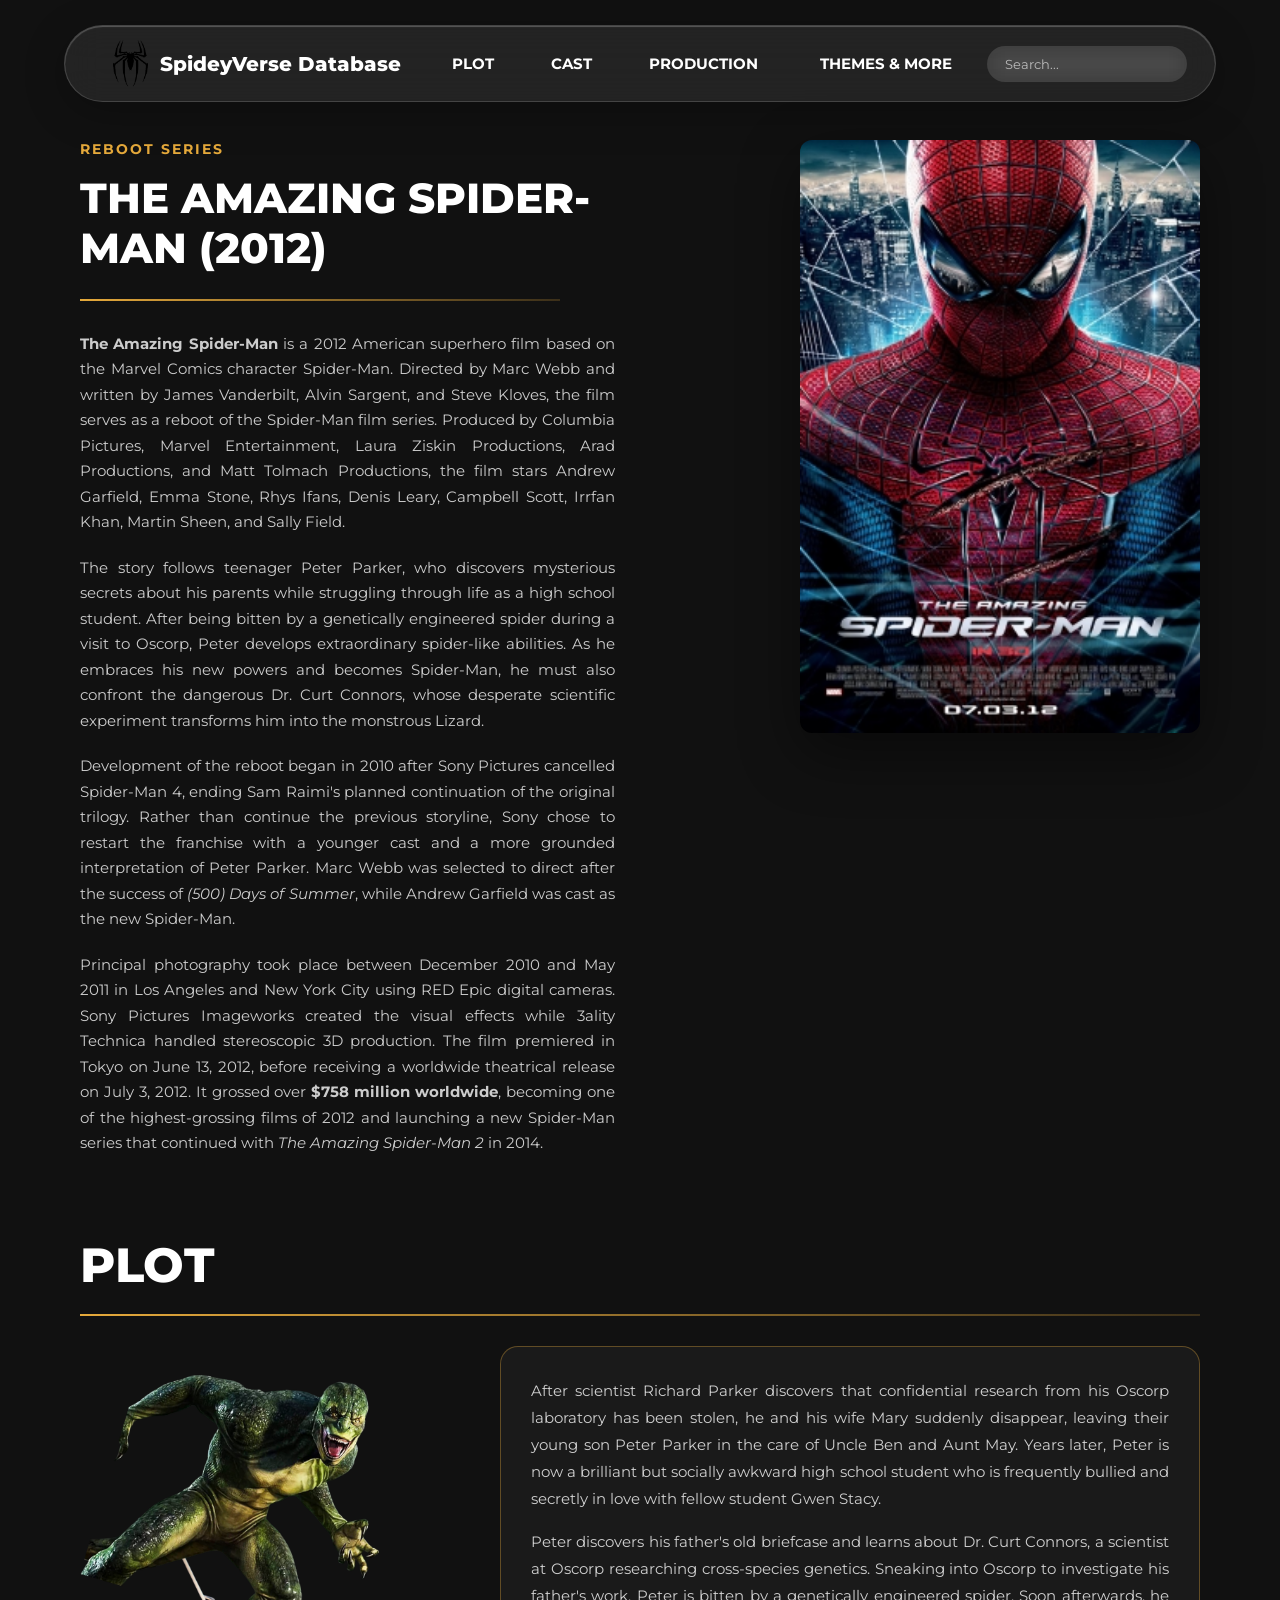
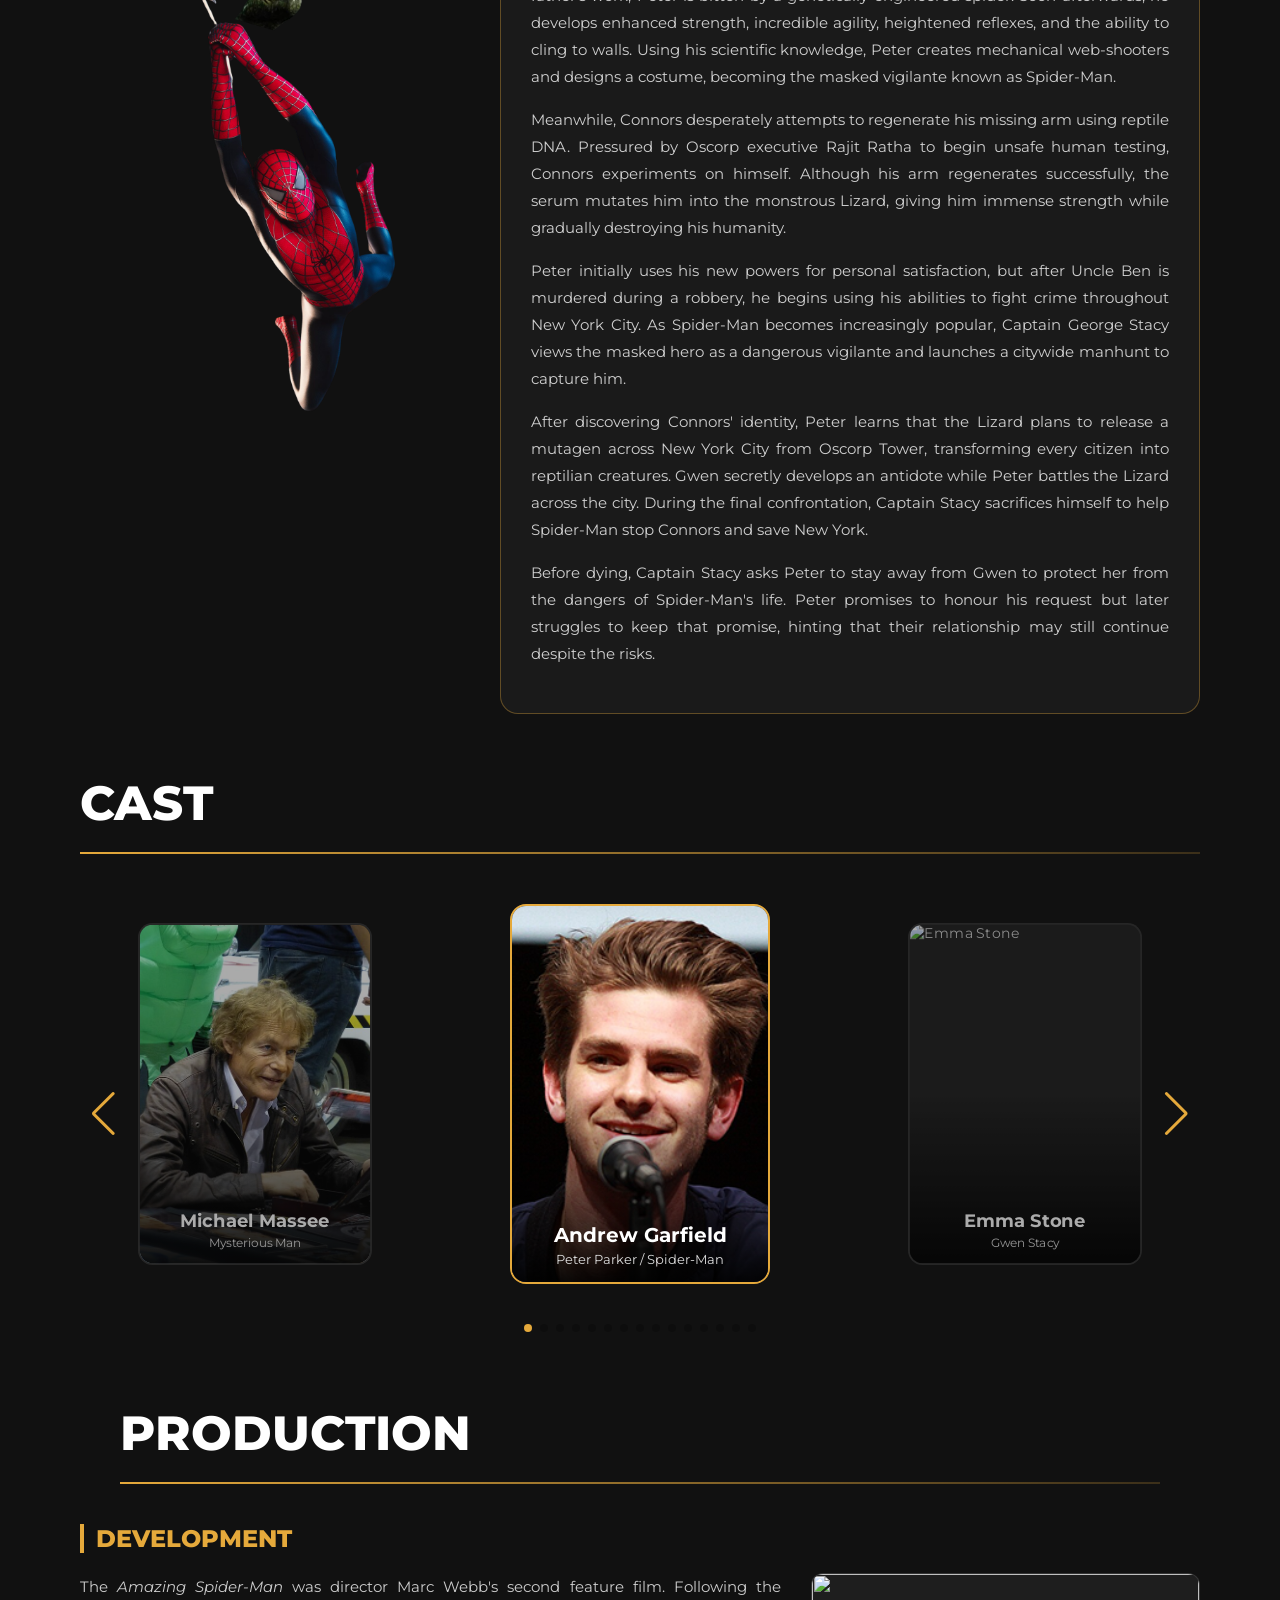
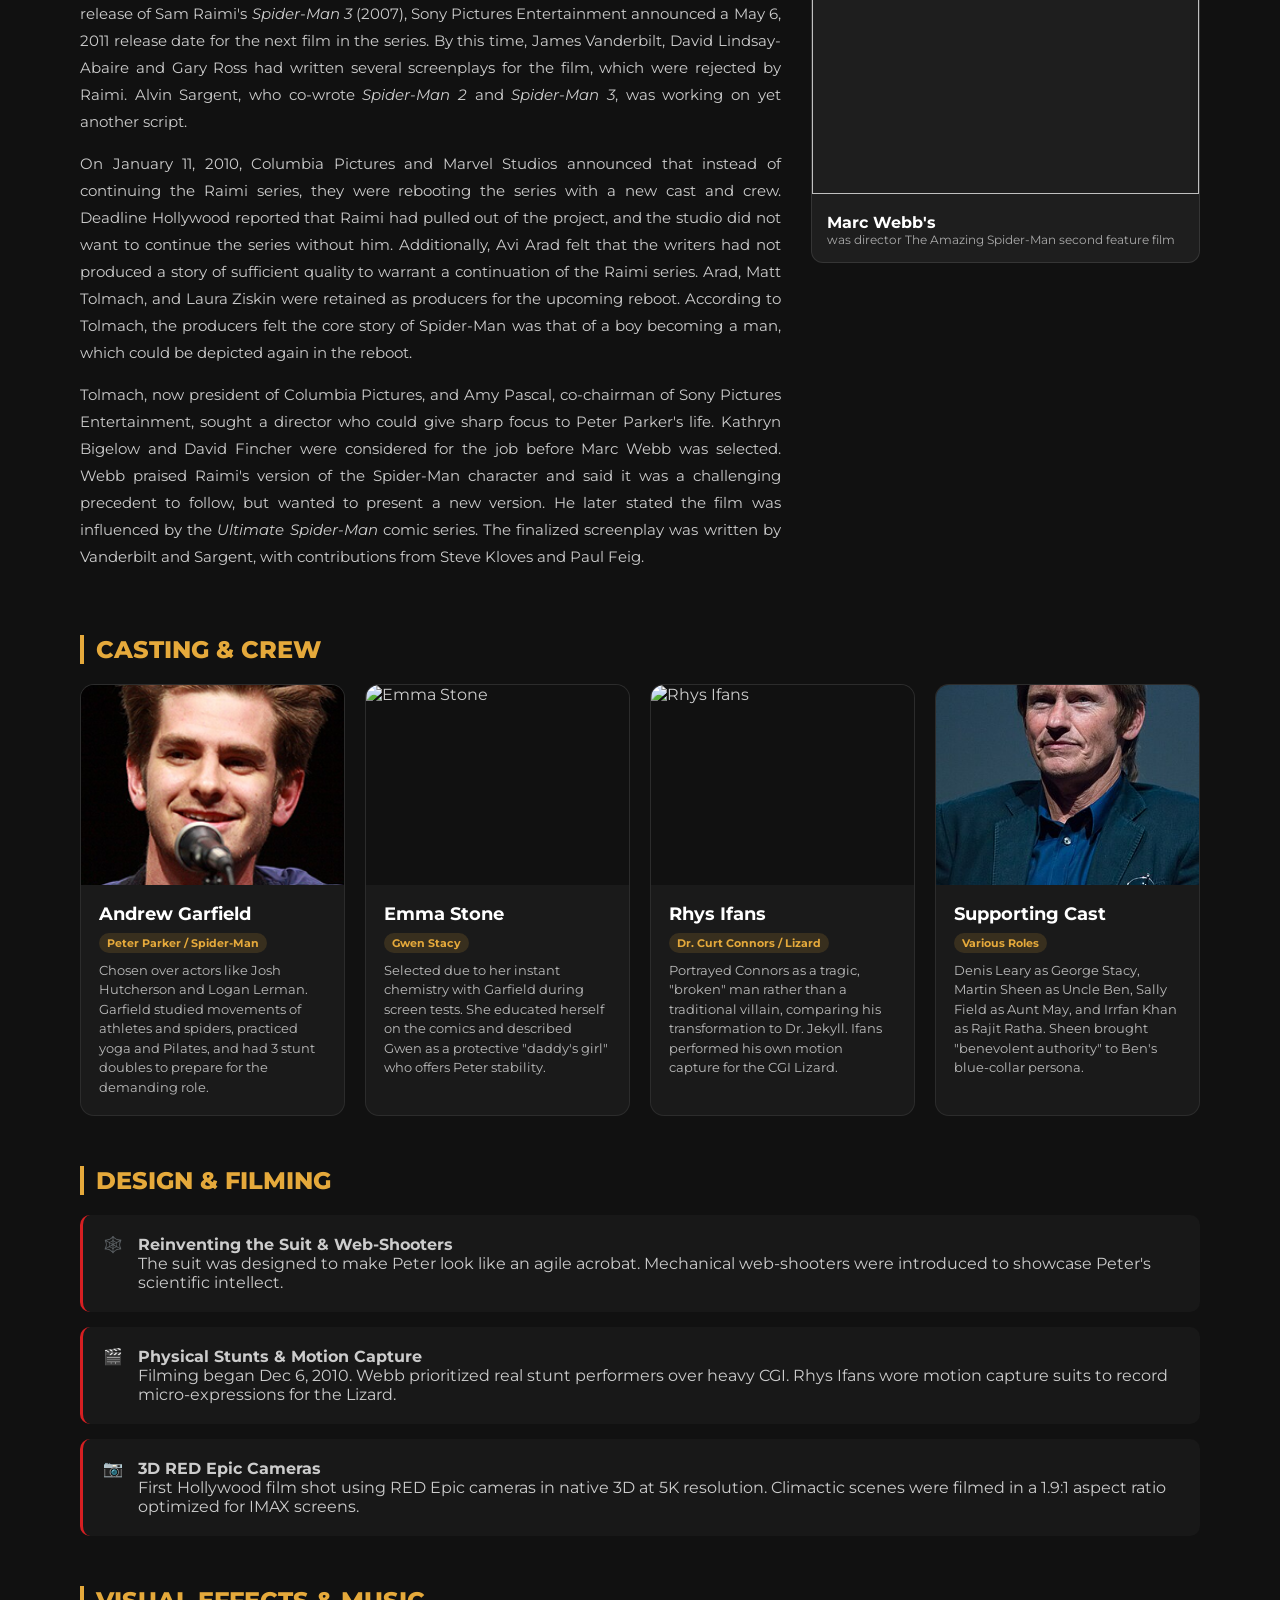
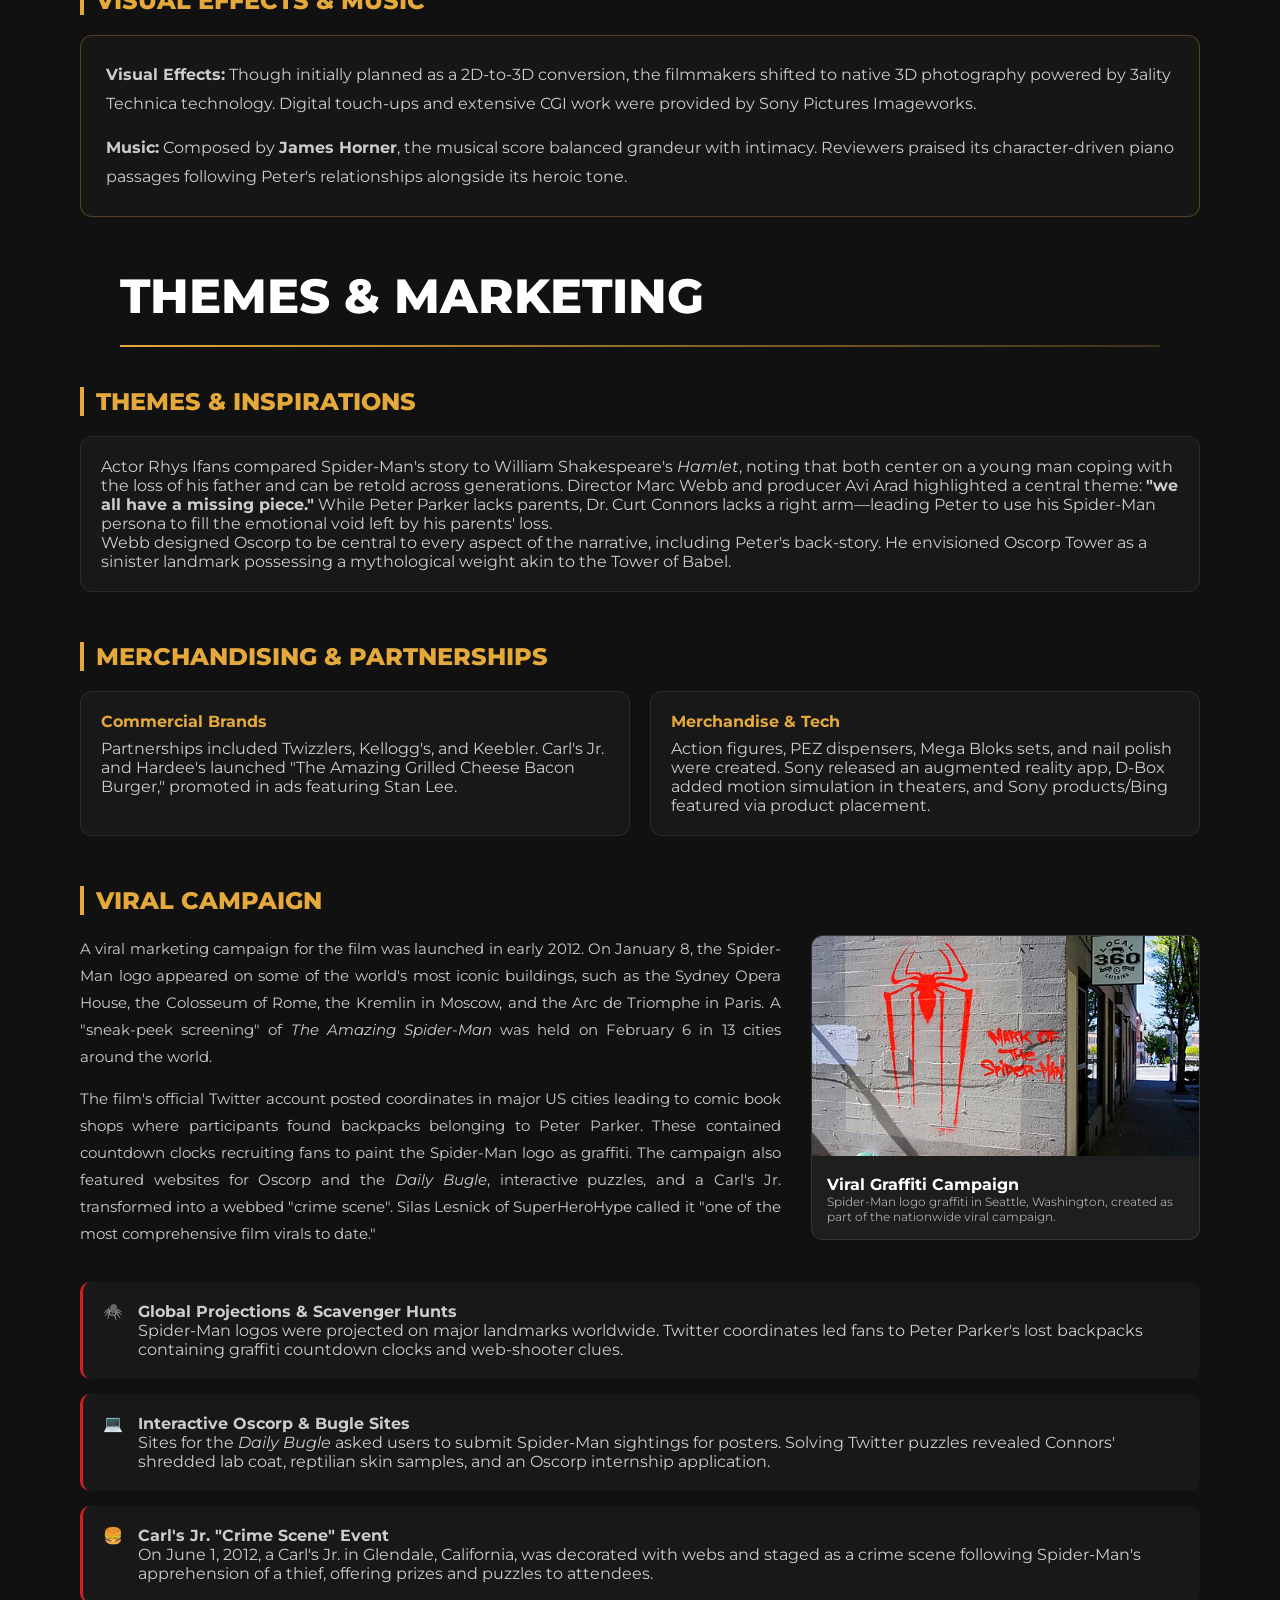
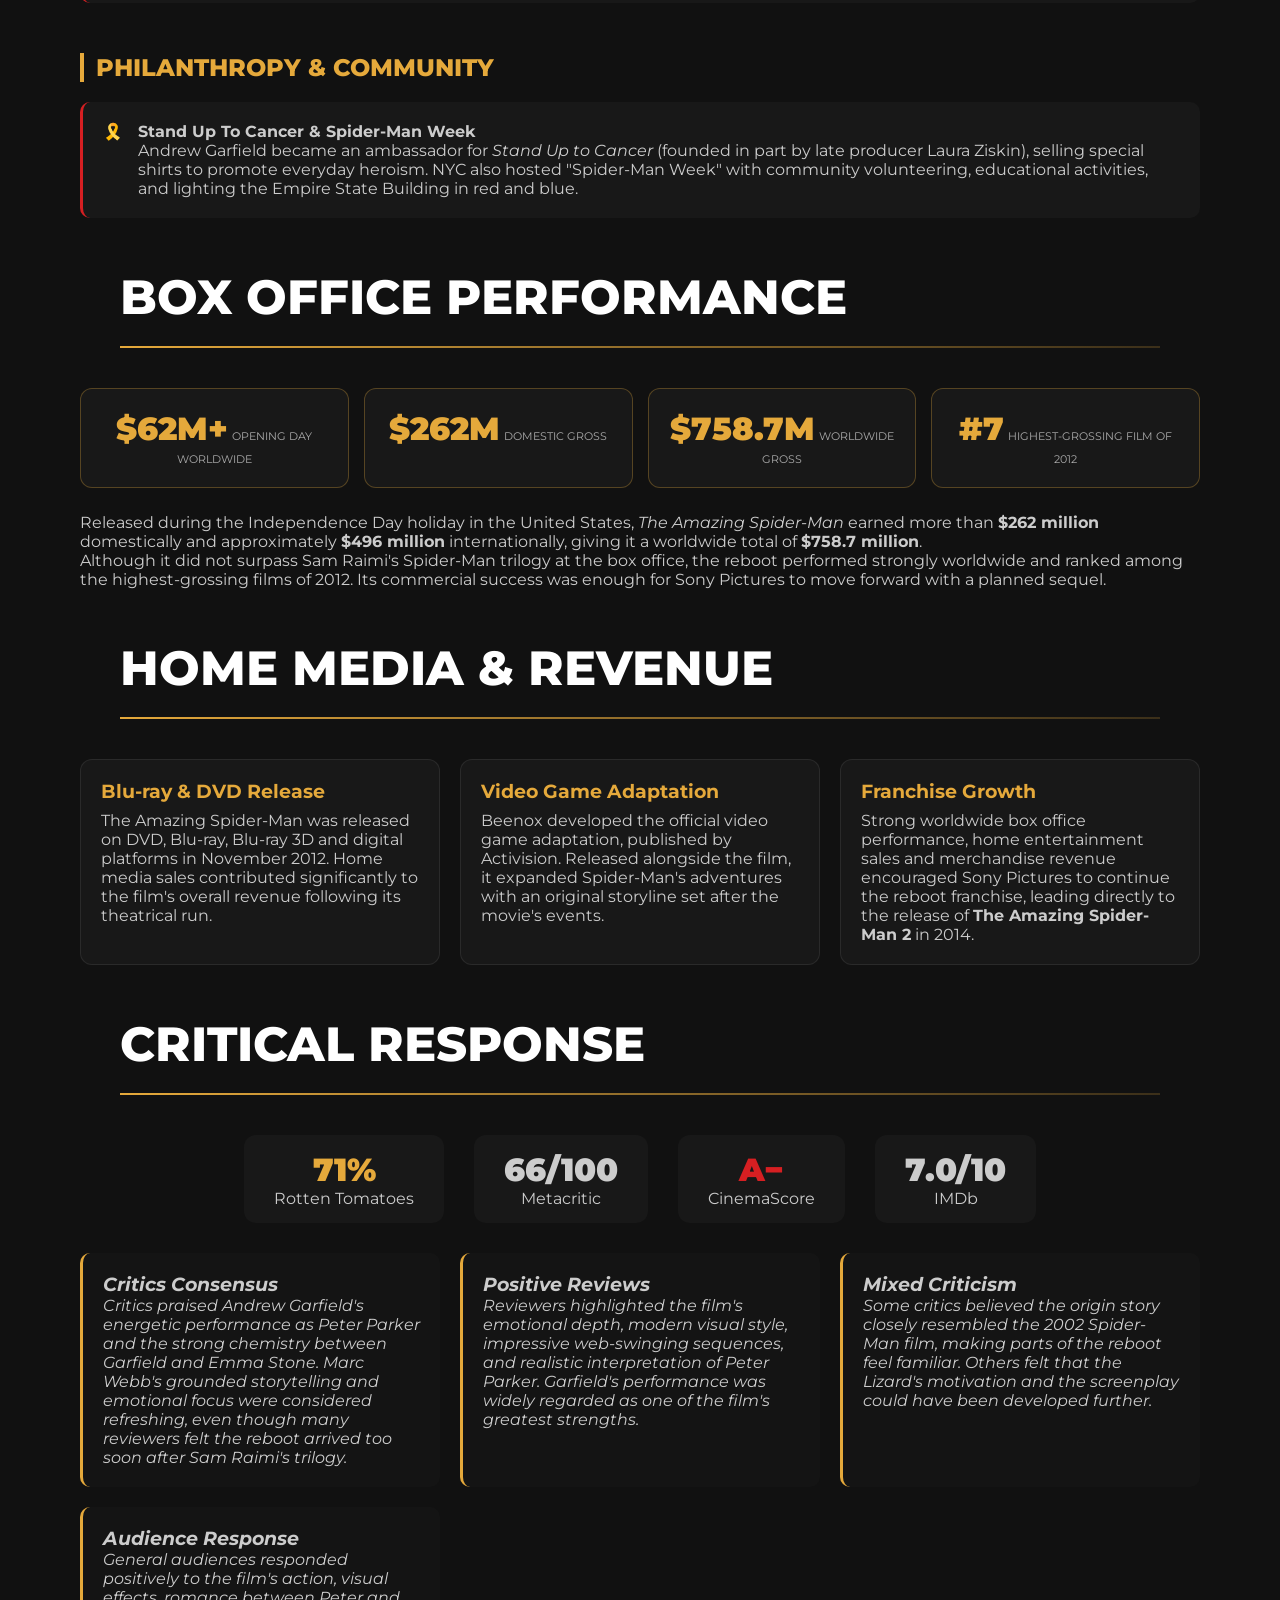
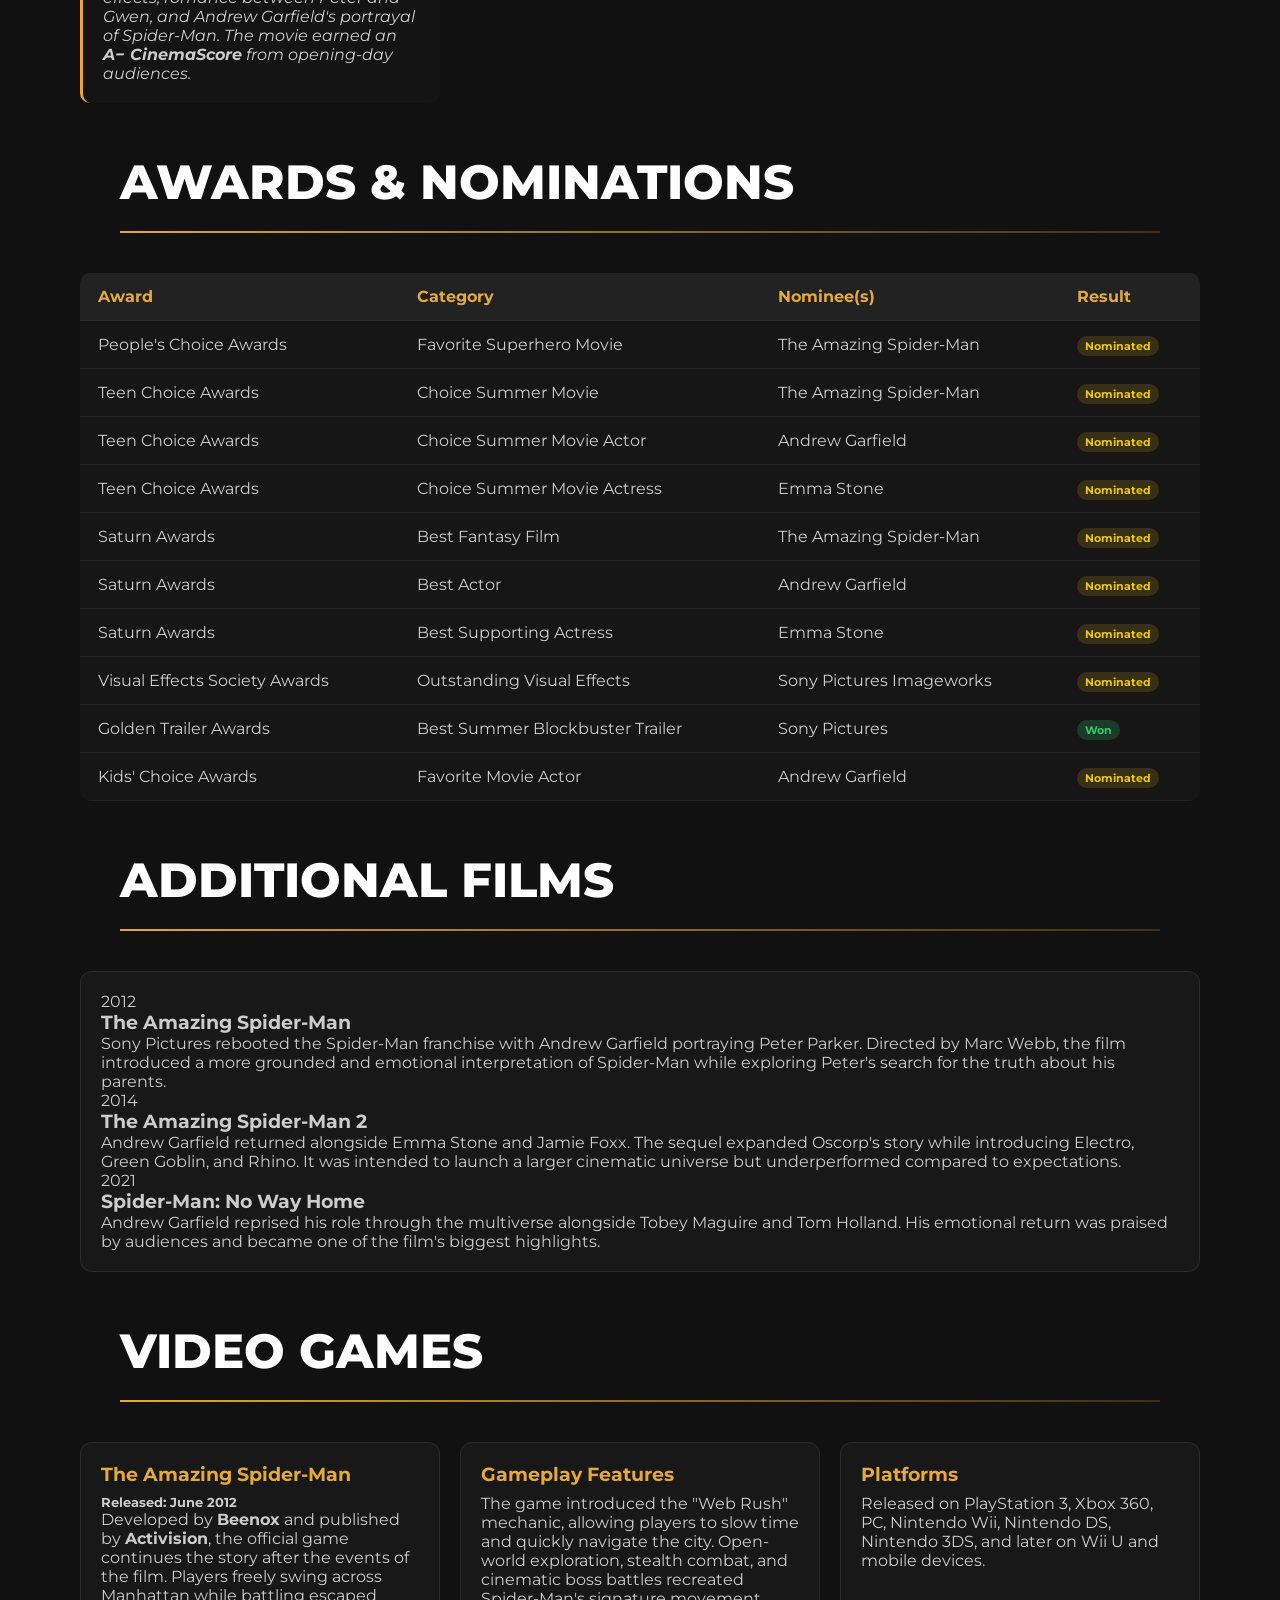
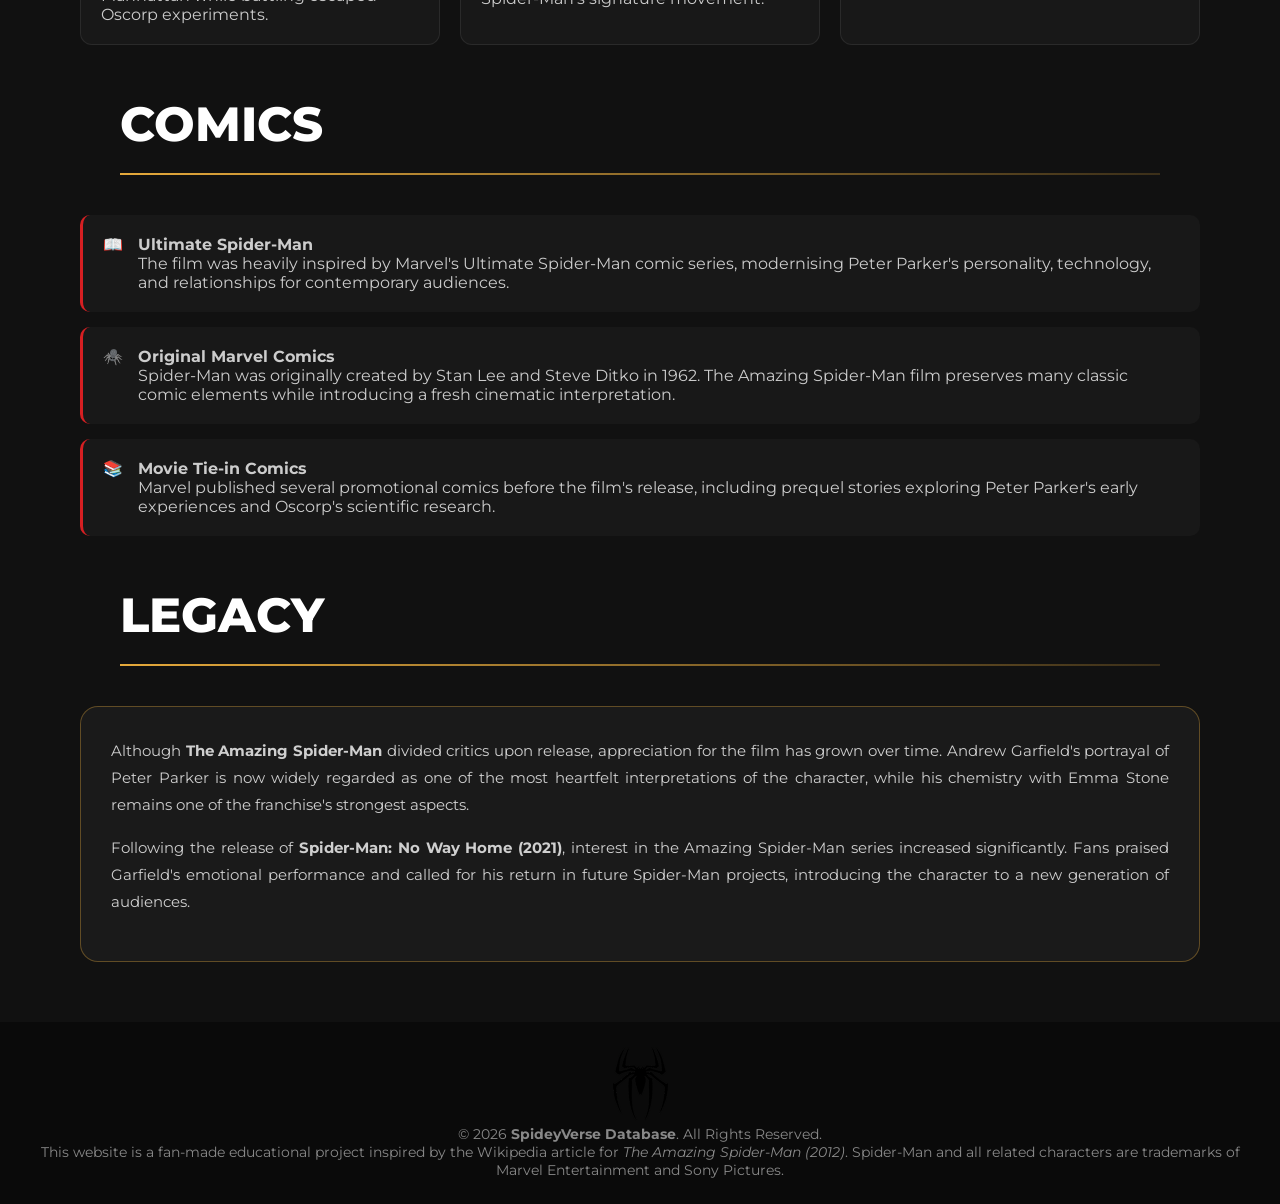
==== commit 31664cb7: "latest" ====
--- a/amazing 1.html
+++ b/amazing 1.html
@@ -5,17 +5,13 @@
     <meta name="viewport" content="width=device-width, initial-scale=1.0">
     <title>SpideyVerse Database - The Amazing Spider-Man</title>
 
-    <!-- Google Font -->
     <link href="https://fonts.googleapis.com/css2?family=Montserrat:wght@400;500;700;900&display=swap" rel="stylesheet">
 
-    <!-- 1. SWIPER CSS -->
     <link rel="stylesheet" href="https://cdn.jsdelivr.net/npm/swiper@11/swiper-bundle.min.css" />
 	<script src="https://code.jquery.com/jquery-3.7.1.min.js"></script>
 
-    <!-- 2. CSS Utama -->
     <link rel="stylesheet" href="CSS/style.css">
 
-    <!-- 3. JS Tambahan -->
     <script type="text/javascript" src="JS/search.js"></script>
     <script type="text/javascript" src="JS/entrance.js"></script>
 	<script type="text/javascript" src="JS/lightbox.js"></script>
@@ -24,9 +20,6 @@
 
 <body>
 	
-<!-- ==========================================
-     NAVBAR & DROPDOWN
-========================================== -->
 <header>
     <nav class="navbar">
         <div class="logo-area">
@@ -71,7 +64,6 @@
     </nav>
 </header>
        
-<!-- HERO CONTENT LAYER -->
 <main class="hero-container">
 
     <div class="hero-content">
@@ -101,14 +93,11 @@
     </div>
 
     <div class="posters">
-        <img src="IMG/amazing1.png" alt="The Amazing Spider-Man Poster">
+        <img src="IMG/poster (3).jpg" alt="The Amazing Spider-Man Poster">
     </div>
 
 </main>
 
-<!-- =========================
-        PLOT SECTION
-========================= -->
 
 <div id="plot" class="subheader">
 
@@ -118,15 +107,12 @@
 
     <div class="production-content">
 
-        <!-- IMAGE -->
 
         <div class="production-image">
 
-            <img src="IMG/2012.png" alt="The Amazing Spider-Man">
-
-        </div>
-
-        <!-- INFO -->
+            <img src="IMG/layout.png" alt="The Amazing Spider-Man">
+
+        </div>
 
         <div class="production-box">
 
@@ -160,10 +146,6 @@
 
 </div>
 	
-<!-- ==========================================
-                CAST SECTION
-========================================== -->
-
 <section id="cast" class="cast-section">
 
     <h2 class="section-title-large">CAST</h2>
@@ -174,7 +156,6 @@
 
         <div class="swiper-wrapper">
 
-            <!-- 1 -->
             <div class="swiper-slide">
                 <div class="actor-card">
                     <img src="IMG/andrew.png" alt="Andrew Garfield">
@@ -185,10 +166,9 @@
                 </div>
             </div>
 
-            <!-- 2 -->
-            <div class="swiper-slide">
-                <div class="actor-card">
-                    <img src="IMG/Emma_Stone_at_the_2025_Venice_Film_Festival-6313_(cropped).jpg" alt="Emma Stone">
+            <div class="swiper-slide">
+                <div class="actor-card">
+                    <img src="IMG/Emma_Stone.jpg" alt="Emma Stone">
                     <div class="overlay">
                         <h3>Emma Stone</h3>
                         <p>Gwen Stacy</p>
@@ -196,10 +176,9 @@
                 </div>
             </div>
 
-            <!-- 3 -->
-            <div class="swiper-slide">
-                <div class="actor-card">
-                    <img src="IMG/Rhys_Ifans_(53290048890)_(cropped).jpg" alt="Rhys Ifans">
+            <div class="swiper-slide">
+                <div class="actor-card">
+                    <img src="IMG/Rhys_Ifans.jpg" alt="Rhys Ifans">
                     <div class="overlay">
                         <h3>Rhys Ifans</h3>
                         <p>Dr. Curt Connors / Lizard</p>
@@ -207,10 +186,9 @@
                 </div>
             </div>
 
-            <!-- 4 -->
-            <div class="swiper-slide">
-                <div class="actor-card">
-                    <img src="IMG/Denis_Leary_at_ATX_TV_Festival_2015.jpg" alt="Denis Leary">
+            <div class="swiper-slide">
+                <div class="actor-card">
+                    <img src="IMG/denis_leary.jpg" alt="Denis Leary">
                     <div class="overlay">
                         <h3>Denis Leary</h3>
                         <p>Captain George Stacy</p>
@@ -218,10 +196,9 @@
                 </div>
             </div>
 
-            <!-- 5 -->
-            <div class="swiper-slide">
-                <div class="actor-card">
-                    <img src="IMG/Campbell_Scott_at_the_2024_Toronto_International_Film_Festival_(cropped).jpg" alt="Campbell Scott">
+            <div class="swiper-slide">
+                <div class="actor-card">
+                    <img src="IMG/campbell_scott.jpg" alt="Campbell Scott">
                     <div class="overlay">
                         <h3>Campbell Scott</h3>
                         <p>Richard Parker</p>
@@ -229,10 +206,9 @@
                 </div>
             </div>
 
-            <!-- 6 -->
-            <div class="swiper-slide">
-                <div class="actor-card">
-                    <img src="IMG/Irrfan_Khan_still2.jpg" alt="Irrfan Khan">
+            <div class="swiper-slide">
+                <div class="actor-card">
+                    <img src="IMG/irrfan_khan.jpg" alt="Irrfan Khan">
                     <div class="overlay">
                         <h3>Irrfan Khan</h3>
                         <p>Rajit Ratha</p>
@@ -240,10 +216,9 @@
                 </div>
             </div>
 
-            <!-- 7 -->
-            <div class="swiper-slide">
-                <div class="actor-card">
-                    <img src="IMG/Martin_Sheen_(54429290460).jpg" alt="Martin Sheen">
+            <div class="swiper-slide">
+                <div class="actor-card">
+                    <img src="IMG/martin_sheen.jpg" alt="Martin Sheen">
                     <div class="overlay">
                         <h3>Martin Sheen</h3>
                         <p>Ben Parker</p>
@@ -251,10 +226,9 @@
                 </div>
             </div>
 
-            <!-- 8 -->
-            <div class="swiper-slide">
-                <div class="actor-card">
-                    <img src="IMG/Sally_Field_-_Grauman's_Egyptian_Theatre_-_Norma_Rae.jpg" alt="Sally Field">
+            <div class="swiper-slide">
+                <div class="actor-card">
+                    <img src="IMG/Sally_Field.jpg" alt="Sally Field">
                     <div class="overlay">
                         <h3>Sally Field</h3>
                         <p>May Parker</p>
@@ -262,10 +236,9 @@
                 </div>
             </div>
 
-            <!-- 9 -->
-            <div class="swiper-slide">
-                <div class="actor-card">
-                    <img src="IMG/Embeth_Davidtz_at_the_2024_Toronto_International_Film_Festival_(cropped).jpg" alt="Embeth Davidtz">
+            <div class="swiper-slide">
+                <div class="actor-card">
+                    <img src="IMG/Embeth_Davidtz.jpg" alt="Embeth Davidtz">
                     <div class="overlay">
                         <h3>Embeth Davidtz</h3>
                         <p>Mary Parker</p>
@@ -273,10 +246,9 @@
                 </div>
             </div>
 
-            <!-- 10 -->
-            <div class="swiper-slide">
-                <div class="actor-card">
-                    <img src="IMG/Chris_Zylka_2011_b.jpg" alt="Chris Zylka">
+            <div class="swiper-slide">
+                <div class="actor-card">
+                    <img src="IMG/Chris_Zylka.jpg" alt="Chris Zylka">
                     <div class="overlay">
                         <h3>Chris Zylka</h3>
                         <p>Flash Thompson</p>
@@ -284,7 +256,6 @@
                 </div>
             </div>
 
-                      <!-- 12 -->
             <div class="swiper-slide">
                 <div class="actor-card">
                     <img src="IMG/leif.jpg" alt="Leif Gantvoort">
@@ -295,10 +266,9 @@
                 </div>
             </div>
 
-		            <!-- 16 -->
-            <div class="swiper-slide">
-                <div class="actor-card">
-                    <img src="IMG/Kelsey_Asbille_in_2020_01.png" alt="Kelsey Chow">
+            <div class="swiper-slide">
+                <div class="actor-card">
+                    <img src="IMG/Kelsey_Asbille.png" alt="Kelsey Chow">
                     <div class="overlay">
                         <h3>Kelsey Chow</h3>
                         <p>Hot Girl</p>
@@ -306,10 +276,9 @@
                 </div>
             </div>
 
-            <!-- 17 -->
-            <div class="swiper-slide">
-                <div class="actor-card">
-                    <img src="IMG/C._Thomas_Howell_2013_(cropped).jpg" alt="C. Thomas Howell">
+            <div class="swiper-slide">
+                <div class="actor-card">
+                    <img src="IMG/Thomas_Howell.jpg" alt="C. Thomas Howell">
                     <div class="overlay">
                         <h3>C. Thomas Howell</h3>
                         <p>Jack, the Construction Worker</p>
@@ -317,10 +286,9 @@
                 </div>
             </div>
 
-            <!-- 18 -->
-            <div class="swiper-slide">
-                <div class="actor-card">
-                    <img src="IMG/Stan_Lee_by_Gage_Skidmore_3 (1).jpg" alt="Stan Lee">
+            <div class="swiper-slide">
+                <div class="actor-card">
+                    <img src="IMG/Stan_Lee.jpg" alt="Stan Lee">
                     <div class="overlay">
                         <h3>Stan Lee</h3>
                         <p>School Librarian (Cameo)</p>
@@ -328,10 +296,9 @@
                 </div>
             </div>
 
-            <!-- 19 -->
-            <div class="swiper-slide">
-                <div class="actor-card">
-                    <img src="IMG/Michael_Massee_2014.jpg" alt="Michael Massee">
+            <div class="swiper-slide">
+                <div class="actor-card">
+                    <img src="IMG/michael_massee.jpg" alt="Michael Massee">
                     <div class="overlay">
                         <h3>Michael Massee</h3>
                         <p>Mysterious Man</p>
@@ -351,16 +318,12 @@
 
 </section>
 	
-<!-- ==========================================
-     PRODUCTION SECTION
-========================================== -->
 <section id="production" class="production-section">
     <div class="subheader">
         <h2 class="section-title-large">PRODUCTION</h2>
         <div class="yellow-divider-long"></div>
     </div>
 
-    <!-- DEVELOPMENT -->
     <div id="development" class="prod-block">
         <h3 class="prod-subtitle">DEVELOPMENT</h3>
         
@@ -375,7 +338,7 @@
 
             <div class="prod-media">
                 <div class="prod-card-img">
-                    <img src="IMG/Marc_Webb_by_Gage_Skidmore_2.jpg">
+                    <img src="IMG/Marc_Webb.jpg">
                     <div class="img-caption">
                         <h4>Marc Webb's</h4>
                         <p>was director The Amazing Spider-Man second feature film</p>
@@ -385,12 +348,10 @@
         </div>
     </div>
 
-    <!-- CASTING -->
     <div id="casting" class="prod-block">
         <h3 class="prod-subtitle">CASTING & CREW</h3>
         
         <div class="casting-cards-grid">
-            <!-- Peter Parker / Spider-Man -->
             <div class="casting-card">
                 <div class="casting-img">
                     <img src="IMG/andrew.png" alt="Andrew Garfield">
@@ -402,10 +363,9 @@
                 </div>
             </div>
 
-            <!-- Gwen Stacy -->
             <div class="casting-card">
                 <div class="casting-img">
-                    <img src="IMG/Emma_Stone_at_the_2025_Venice_Film_Festival-6313_(cropped).jpg" alt="Emma Stone">
+                    <img src="IMG/Emma_Stone.jpg" alt="Emma Stone">
                 </div>
                 <div class="casting-info">
                     <h4>Emma Stone</h4>
@@ -414,10 +374,9 @@
                 </div>
             </div>
 
-            <!-- Curt Connors / Lizard -->
             <div class="casting-card">
                 <div class="casting-img">
-                    <img src="IMG/Rhys_Ifans_(53290048890)_(cropped).jpg" alt="Rhys Ifans">
+                    <img src="IMG/Rhys_Ifans.jpg" alt="Rhys Ifans">
                 </div>
                 <div class="casting-info">
                     <h4>Rhys Ifans</h4>
@@ -426,10 +385,9 @@
                 </div>
             </div>
 
-            <!-- Supporting Cast -->
             <div class="casting-card">
                 <div class="casting-img">
-                    <img src="IMG/Denis_Leary_at_ATX_TV_Festival_2015.jpg" alt="Denis Leary and Supporting Cast">
+                    <img src="IMG/denis_leary.jpg" alt="Denis Leary and Supporting Cast">
                 </div>
                 <div class="casting-info">
                     <h4>Supporting Cast</h4>
@@ -440,7 +398,6 @@
         </div>
     </div>
 
-    <!-- DESIGN & FILMING -->
     <div id="design" class="prod-block">
         <h3 class="prod-subtitle">DESIGN & FILMING</h3>
         
@@ -471,7 +428,6 @@
         </div>
     </div>
 
-    <!-- VISUAL EFFECTS & MUSIC -->
     <div id="visual" class="prod-block">
         <h3 class="prod-subtitle">VISUAL EFFECTS & MUSIC</h3>
         
@@ -482,17 +438,12 @@
     </div>
 </section>
 
-
-<!-- ==========================================
-     RELEASE & MARKETING SECTION
-========================================== -->
 <section id="release" class="info-section">
     <div class="subheader">
         <h2 class="section-title-large">THEMES & MARKETING</h2>
         <div class="yellow-divider-long"></div>
     </div>
 
-    <!-- THEMES AND INSPIRATIONS -->
     <div class="prod-block">
         <h3 class="prod-subtitle">THEMES & INSPIRATIONS</h3>
         
@@ -505,7 +456,6 @@
 </div>
     </div>
 
-    <!-- MERCHANDISING & PARTNERSHIPS -->
     <div class="prod-block">
         <h3 class="prod-subtitle">MERCHANDISING & PARTNERSHIPS</h3>
         
@@ -522,7 +472,6 @@
         </div>
     </div>
 
-    <!-- VIRAL CAMPAIGN -->
     <div class="prod-block">
         <h3 class="prod-subtitle">VIRAL CAMPAIGN</h3>
         
@@ -535,7 +484,7 @@
 
             <div class="prod-media">
                 <div class="prod-card-img">
-                    <img src="IMG/MarkoftheSpider-Man.jpg" alt="Spider-Man Logo Graffiti">
+                    <img src="IMG/layout (9).jpg" alt="Spider-Man Logo Graffiti">
                     <div class="img-caption">
                         <h4>Viral Graffiti Campaign</h4>
                         <p>Spider-Man logo graffiti in Seattle, Washington, created as part of the nationwide viral campaign.</p>
@@ -571,7 +520,6 @@
         </div>
     </div>
 
-    <!-- PHILANTHROPY -->
     <div class="prod-block">
         <h3 class="prod-subtitle">PHILANTHROPY & COMMUNITY</h3>
         
@@ -585,10 +533,6 @@
     </div>
 </section>
 
-
-<!-- ==========================================
-     BOX OFFICE SECTION
-========================================== -->
 <section id="boxoffice" class="info-section">
 
     <div class="subheader">
@@ -598,8 +542,6 @@
         <div class="yellow-divider-long"></div>
 
     </div>
-
-    <!-- Statistics -->
 
     <div class="stats-grid">
 
@@ -639,10 +581,6 @@
 
 </section>
 
-
-<!-- ==========================================
-     HOME MEDIA SECTION
-========================================== -->
 <section id="homemedia" class="info-section">
 
     <div class="subheader">
@@ -688,9 +626,6 @@
     </div>
 
 </section>
-	<!-- ==========================================
-     CRITICAL RECEPTION
-========================================== -->
 
 <section id="reception" class="info-section">
 
@@ -701,8 +636,6 @@
         <div class="yellow-divider-long"></div>
 
     </div>
-
-    <!-- REVIEW SCORES -->
 
     <div class="scores-container">
 
@@ -728,8 +661,6 @@
 
     </div>
 
-    <!-- REVIEW CARDS -->
-
     <div class="reviews-grid">
 
         <div class="review-quote">
@@ -776,12 +707,6 @@
 
 </section>
 
-
-
-<!-- ==========================================
-     AWARDS & NOMINATIONS
-========================================== -->
-
 <section id="awards" class="info-section">
 
     <div class="subheader">
@@ -941,9 +866,6 @@
     </div>
 
 </section>
-	<!-- ==========================================
-     ADDITIONAL FILMS
-========================================== -->
 
 <section id="additional-films" class="info-section">
 
@@ -1006,12 +928,6 @@
 
 </section>
 
-
-
-<!-- ==========================================
-     VIDEO GAMES
-========================================== -->
-
 <section id="games" class="info-section">
 
     <div class="subheader">
@@ -1057,12 +973,6 @@
 
 </section>
 
-
-
-<!-- ==========================================
-     COMICS
-========================================== -->
-
 <section id="comics" class="info-section">
 
     <div class="subheader">
@@ -1124,12 +1034,6 @@
 
 </section>
 
-
-
-<!-- ==========================================
-     LEGACY
-========================================== -->
-
 <section id="legacy" class="info-section">
 
     <div class="subheader">
@@ -1153,12 +1057,6 @@
     </div>
 
 </section>
-
-
-
-<!-- ==========================================
-     FOOTER
-========================================== -->
 
 <footer class="footer">
 
@@ -1179,8 +1077,7 @@
     </div>
 
 </footer>
-
-    <!-- Swiper & Initialization Layout Blocks -->
+	
     <script src="https://cdn.jsdelivr.net/npm/swiper@11/swiper-bundle.min.js"></script>
     <script src="JS/swiper.js"></script>
     <script src="JS/entrance.js"></script>
--- a/CSS/style.css
+++ b/CSS/style.css
@@ -1,6 +1,3 @@
-/* ==========================================
-   GOOGLE FONT & GLOBAL STYLES
-========================================== */
 @import url('https://fonts.googleapis.com/css2?family=Montserrat:wght@300;400;500;600;700;800;900&display=swap');
 
 * {
@@ -20,14 +17,10 @@
     overflow-x: hidden;
 }
 
-/* Offset untuk pergerakan scroll menu navbar fixed */
 main[id], section[id], div[id] {
     scroll-margin-top: 120px;
 }
 
-/* ==========================================
-   NAVBAR & DROPDOWN
-========================================== */
 .navbar {
     position: fixed;
     top: 25px;
@@ -129,7 +122,6 @@
     margin-top: 10px;
 }
 
-/* Search Box */
 .search-box input {
     width: 200px;
     padding: 10px 18px;
@@ -164,9 +156,6 @@
     border-color: #d61f22 !important;
 }
 
-/* ==========================================
-   INDEX.HTML - HERO SECTION
-========================================== */
 .hero {
     position: relative;
     width: 100%;
@@ -234,16 +223,12 @@
     width: 930px;
 }
 
-/* Animasi Terapung (Berfungsi untuk gambar hero kedua-dua page) */
 @keyframes floatAnimation {
     0% { transform: translateY(0); }
     50% { transform: translateY(-10px); }
     100% { transform: translateY(0); }
 }
 
-/* ==========================================
-   INDEX.HTML - SECTION TITLES & CAST
-========================================== */
 .title {
     width: 100%;
     background: #ffffff;
@@ -326,9 +311,6 @@
 .cast-card.left .cast-info { margin-left: 35px; }
 .cast-card.right .cast-info { margin-right: 35px; }
 
-/* ==========================================
-   INDEX.HTML - MOVIES GRID SECTION
-========================================== */
 .movies {
     width: 100%;
     background: #262626;
@@ -399,9 +381,6 @@
 
 .bottom-row button:hover { background: #ff3d3d; }
 
-/* ==========================================
-   SPIDERMAN 1.HTML - HERO & DETAILS
-========================================== */
 .hero-container {
     display: flex;
     max-width: 1200px;
@@ -458,9 +437,6 @@
     border-radius: 12px;
 }
 
-/* ==========================================
-   SUBHEADER & PLOT SECTION
-========================================== */
 .subheader {
     max-width: 1200px;
     margin: 40px auto;
@@ -514,9 +490,6 @@
     text-align: justify;
 }
 
-/* ==========================================
-   CAST SWIPER SECTION
-========================================== */
 .cast-section {
     width: 100%;
     max-width: 1200px;
@@ -594,9 +567,6 @@
 .swiper-button-next, .swiper-button-prev { color: #e5a93b; }
 .swiper-pagination-bullet-active { background: #e5a93b; }
 
-/* ==========================================
-   PRODUCTION, RELEASE, BOX OFFICE, MEDIA & RECEPTION
-========================================== */
 .production-section, .info-section {
     max-width: 1200px;
     margin: 50px auto;
@@ -802,11 +772,6 @@
 .status.win { background: rgba(46, 204, 113, 0.2); color: #2ecc71; }
 .status.nom { background: rgba(241, 196, 15, 0.15); color: #f1c40f; }
 
-/* ==========================================
-   SCROLL REVEAL ANIMATION STYLES (DIKEMAS KINI)
-========================================== */
-
-/* Keadaan Asal Sebelum Reveal (Hidden) */
 .title, 
 .movie-card,
 .hero-title h1,
@@ -852,7 +817,6 @@
                 transform 0.8s cubic-bezier(0.25, 1, 0.5, 1);
 }
 
-/* Keadaan Selepas Diaktifkan oleh JavaScript (.reveal-active) */
 .title.reveal-active,
 .movie-card.reveal-active,
 .cast-card.right.reveal-active,
@@ -874,15 +838,12 @@
     transform: translate(-50%, 0);
 }
 
-/* Delay Animasi Bertingkat (Staggered) */
 .movie-grid .movie-card:nth-child(1) { transition-delay: 0.1s; }
 .movie-grid .movie-card:nth-child(2) { transition-delay: 0.2s; }
 .movie-grid .movie-card:nth-child(3) { transition-delay: 0.3s; }
 .movie-grid .movie-card:nth-child(4) { transition-delay: 0.4s; }
 
-/* ==========================================
-   FOOTER & RESPONSIVE
-========================================== */
+
 footer {
     background: #0a0a0a;
     padding: 25px;
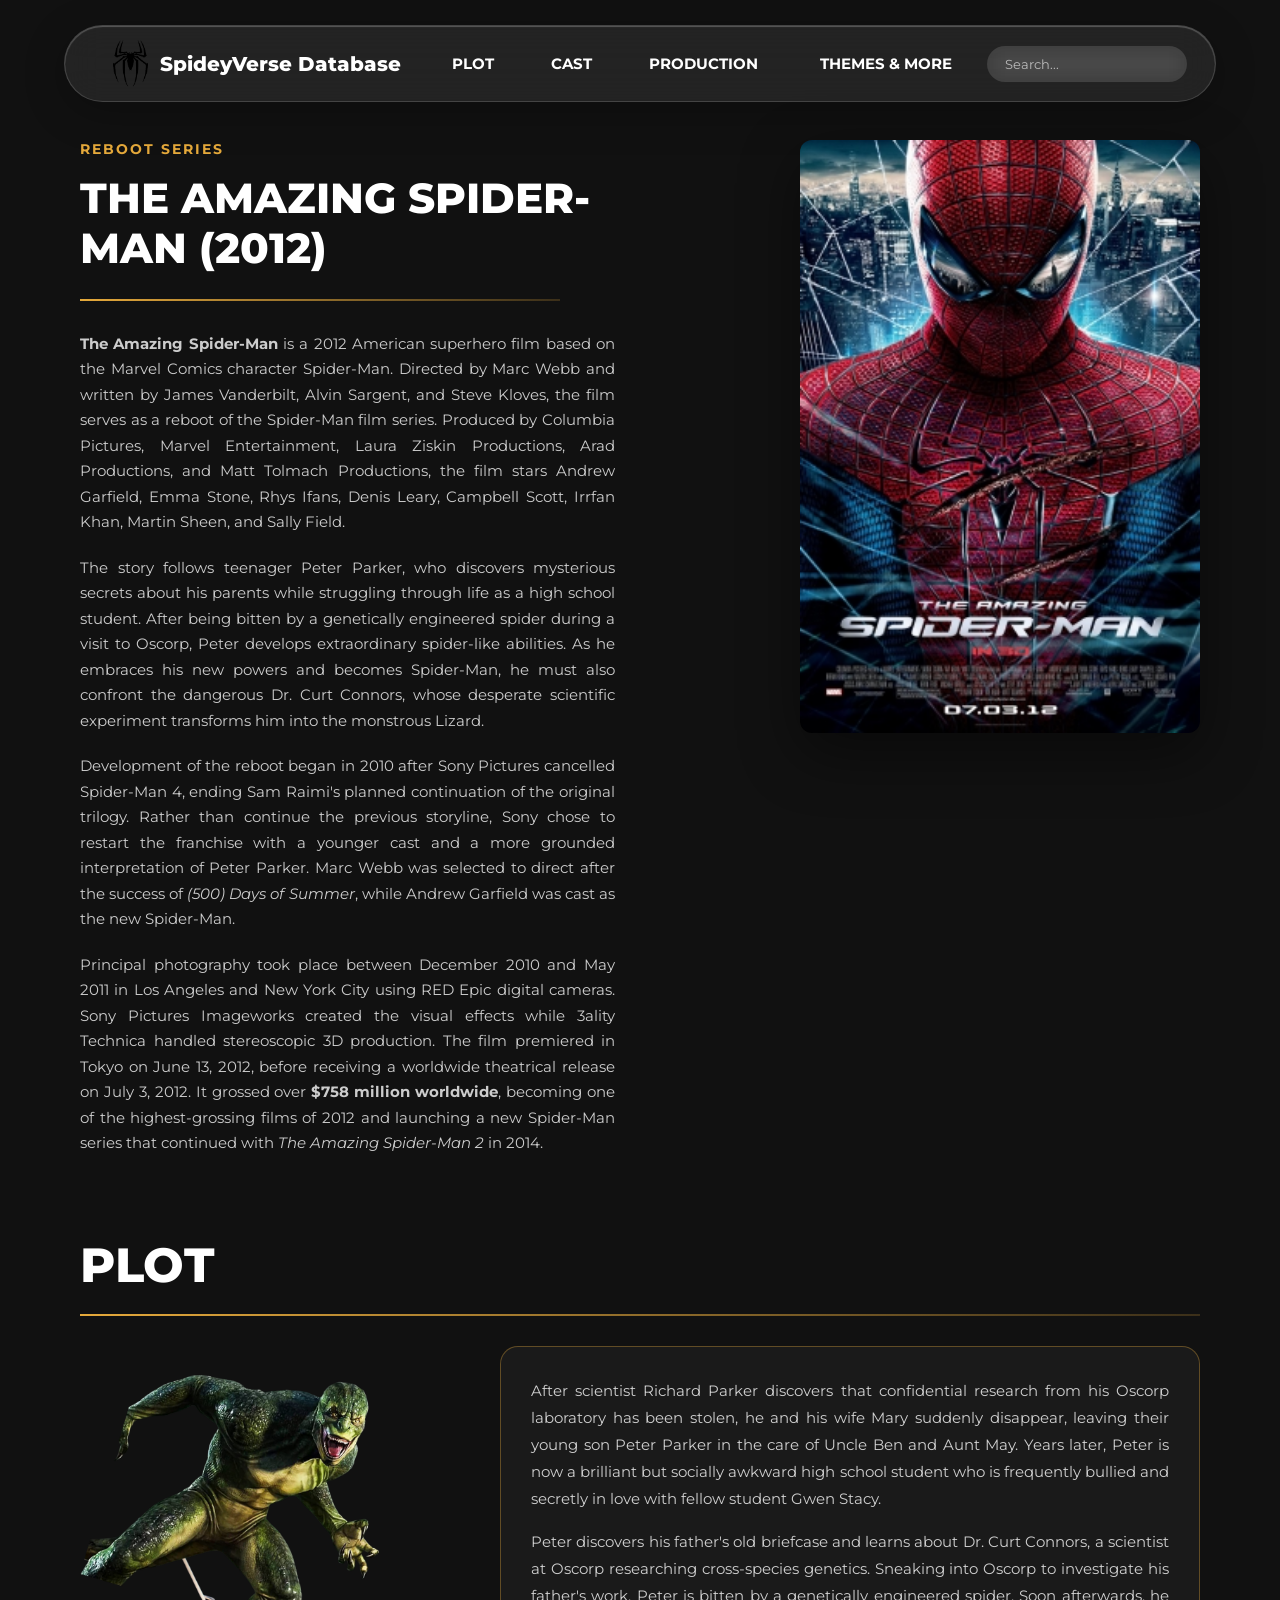
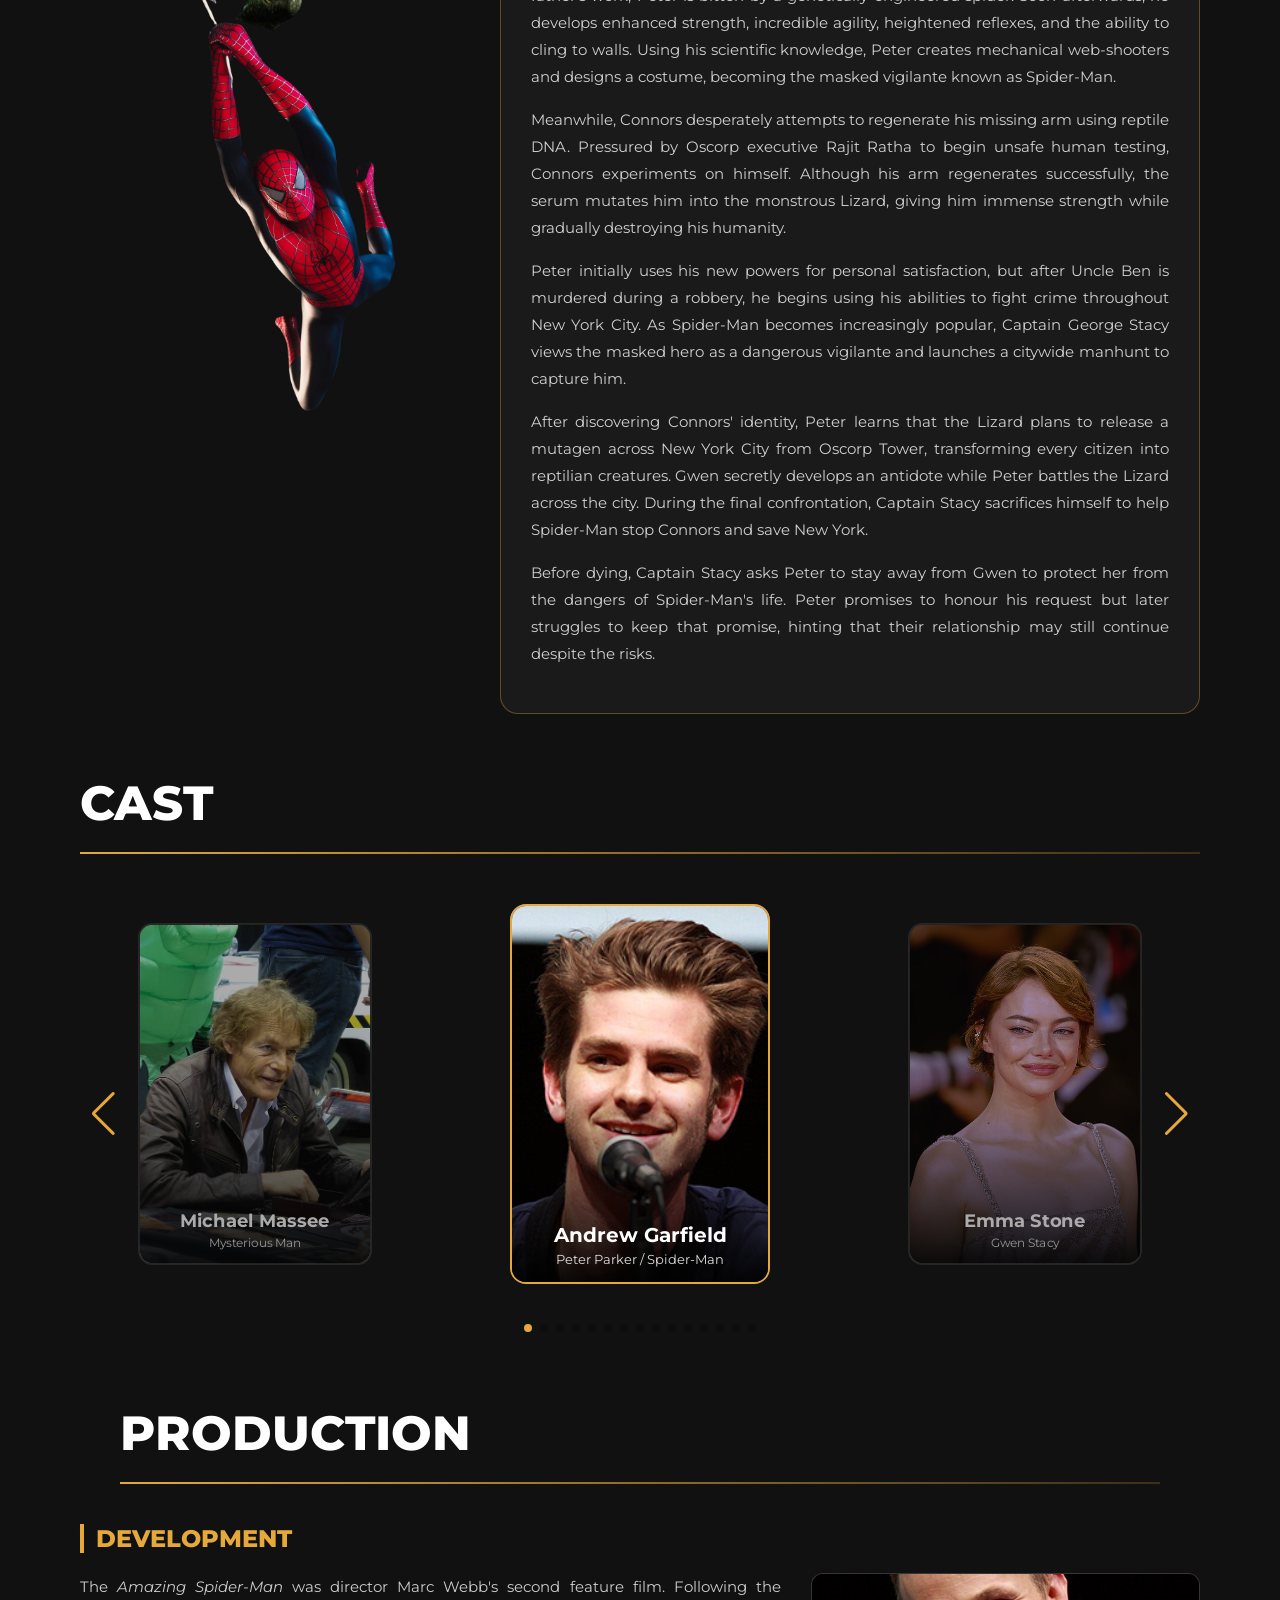
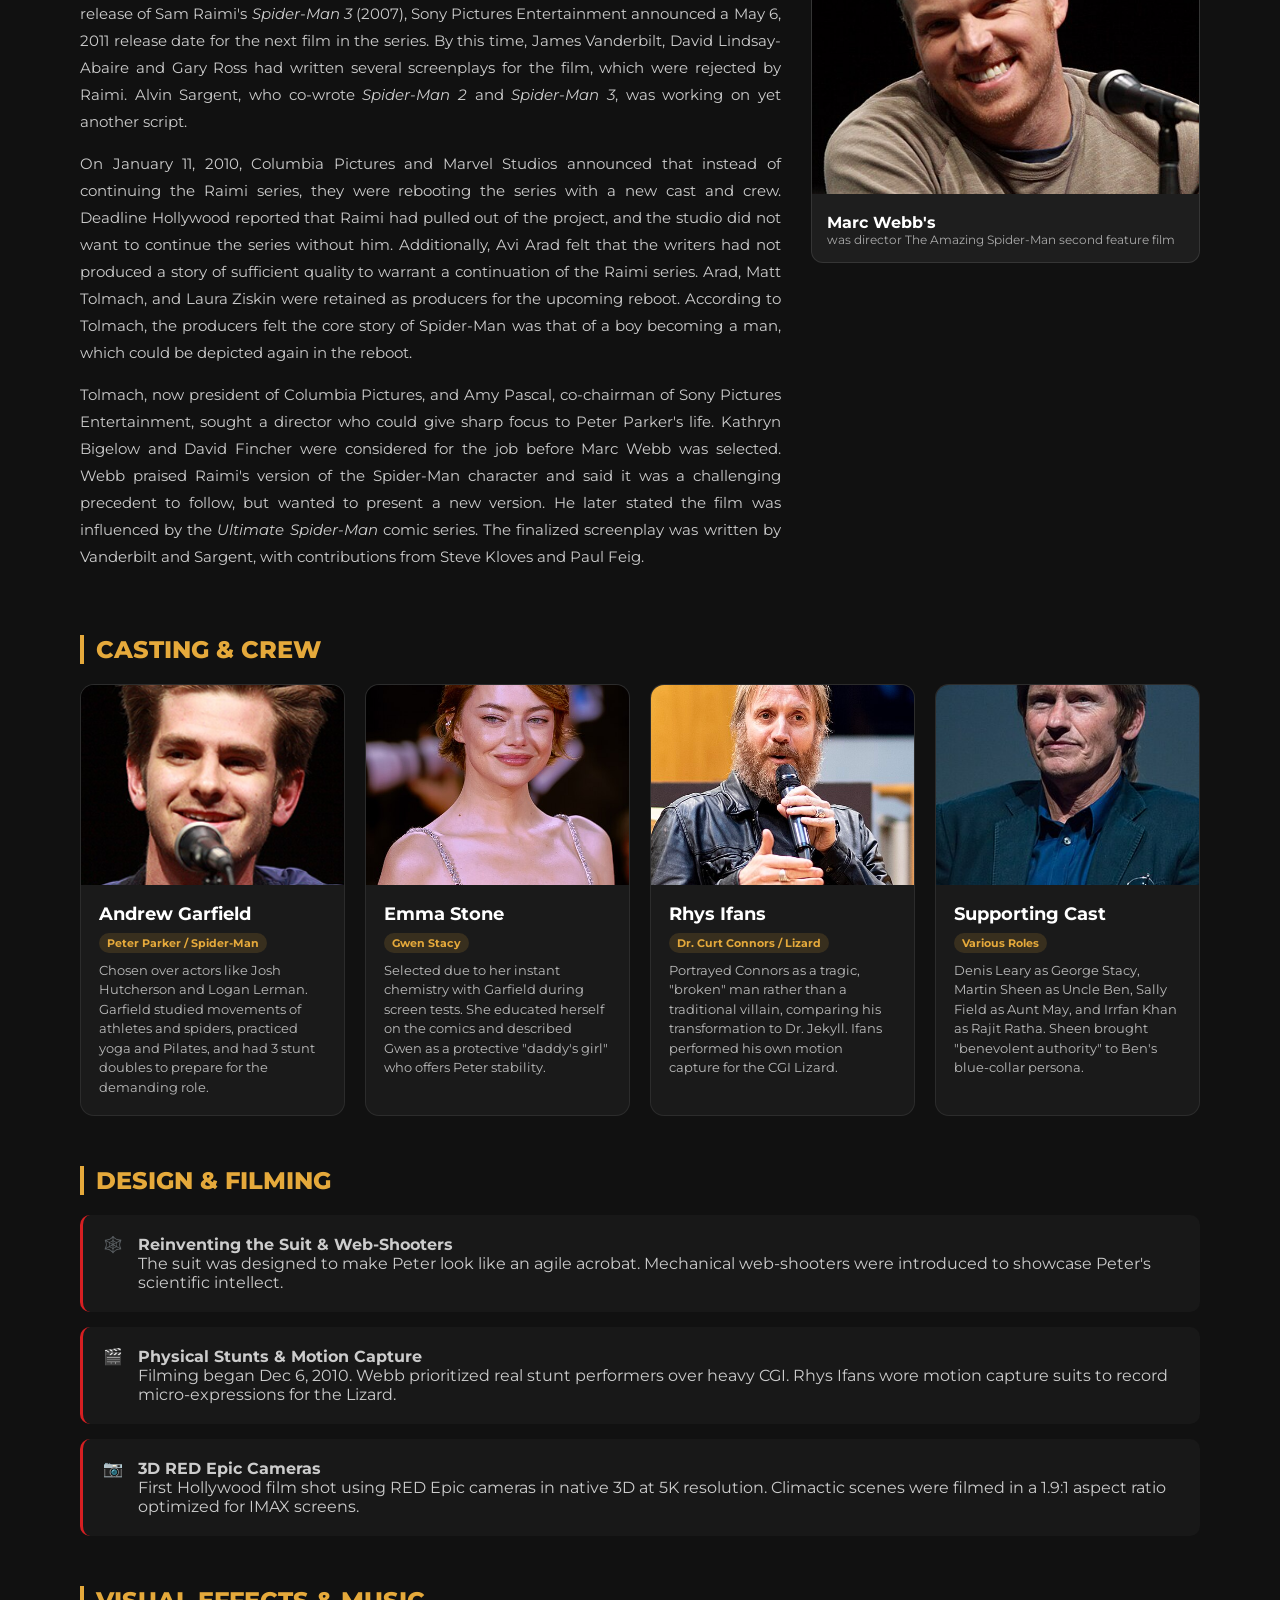
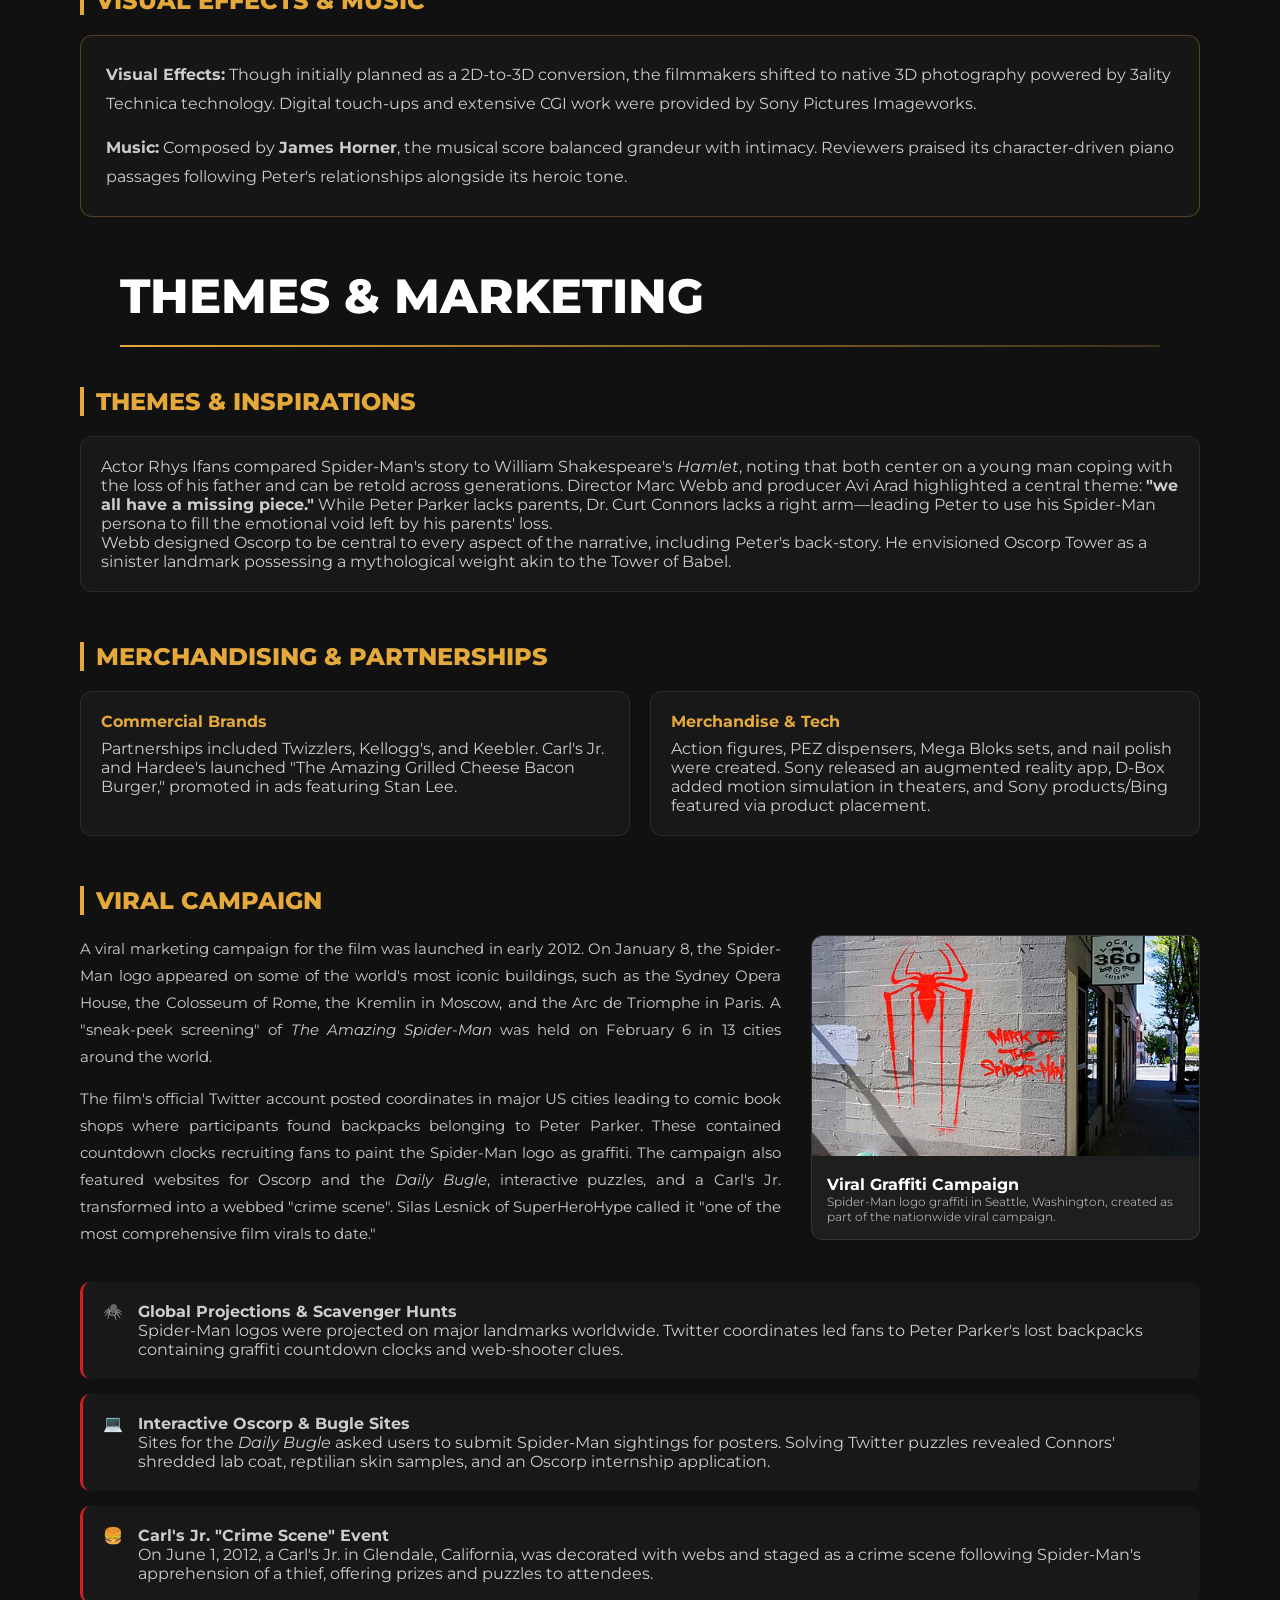
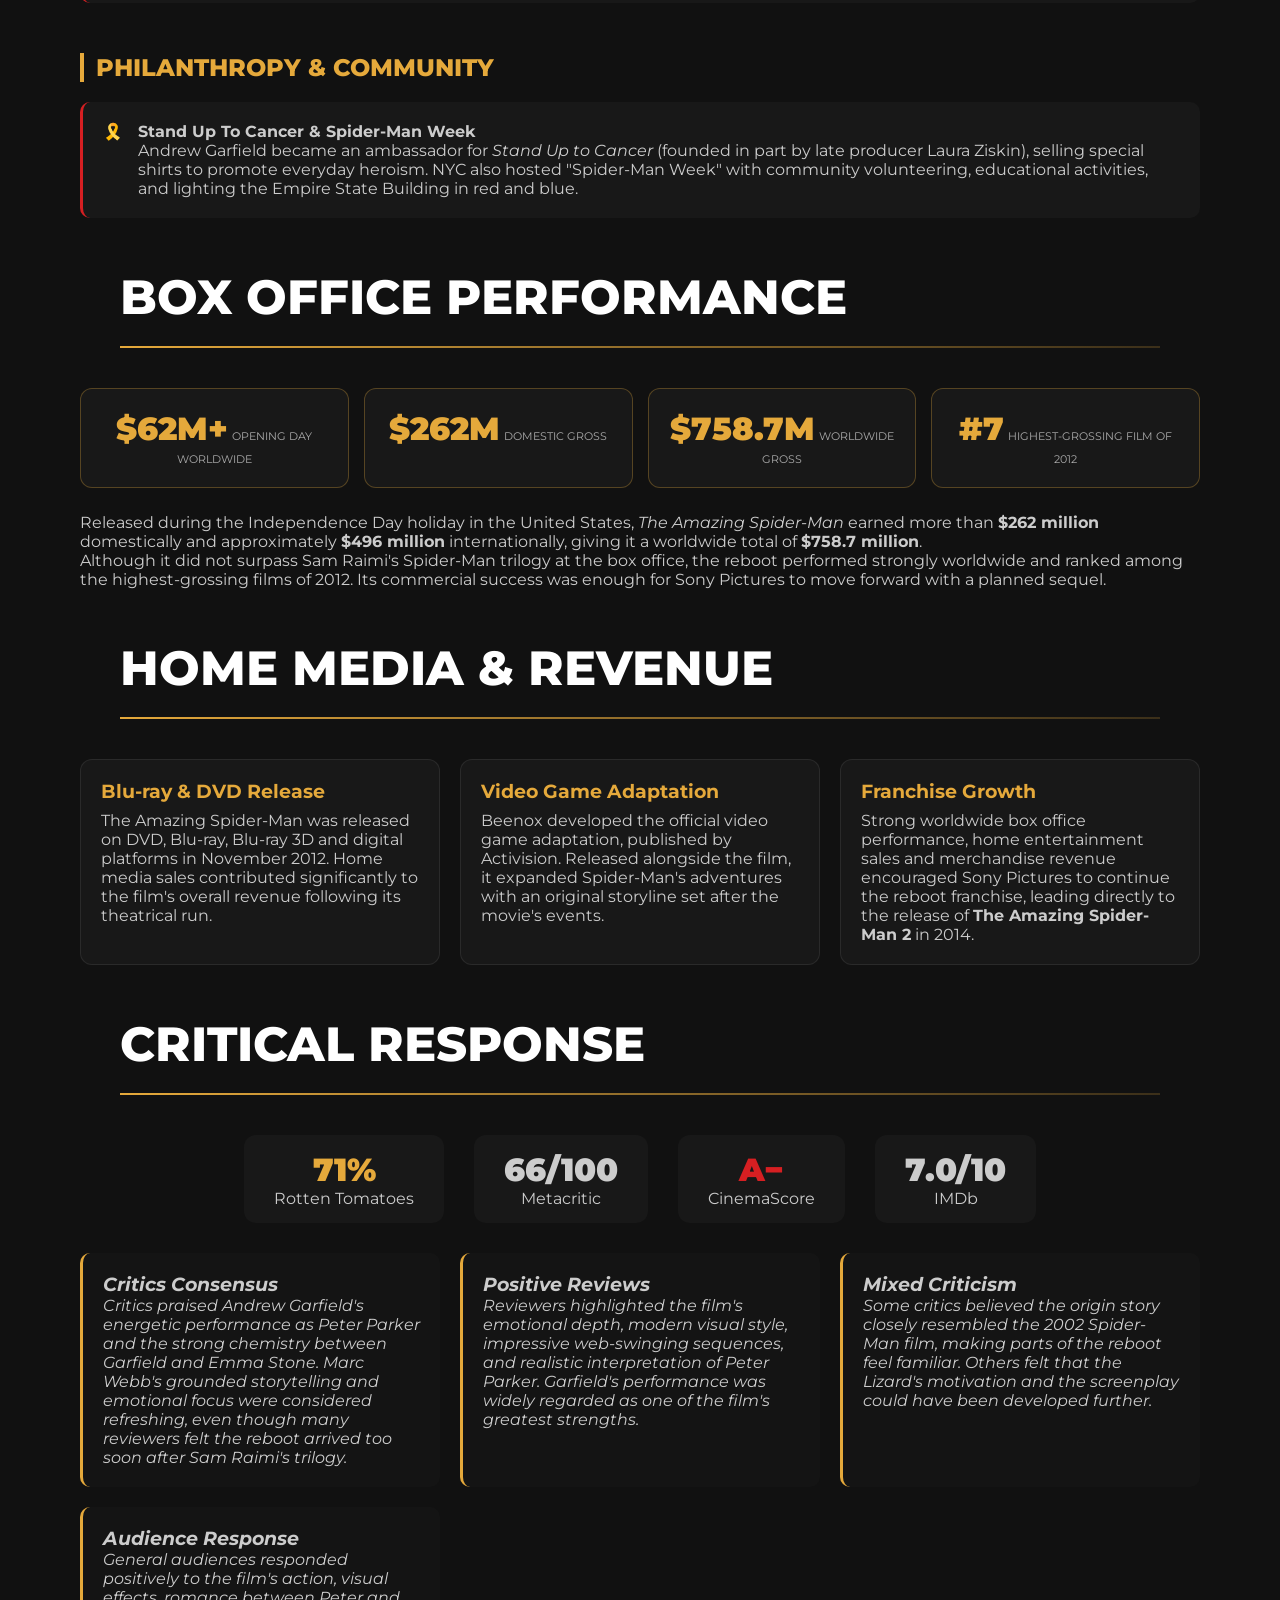
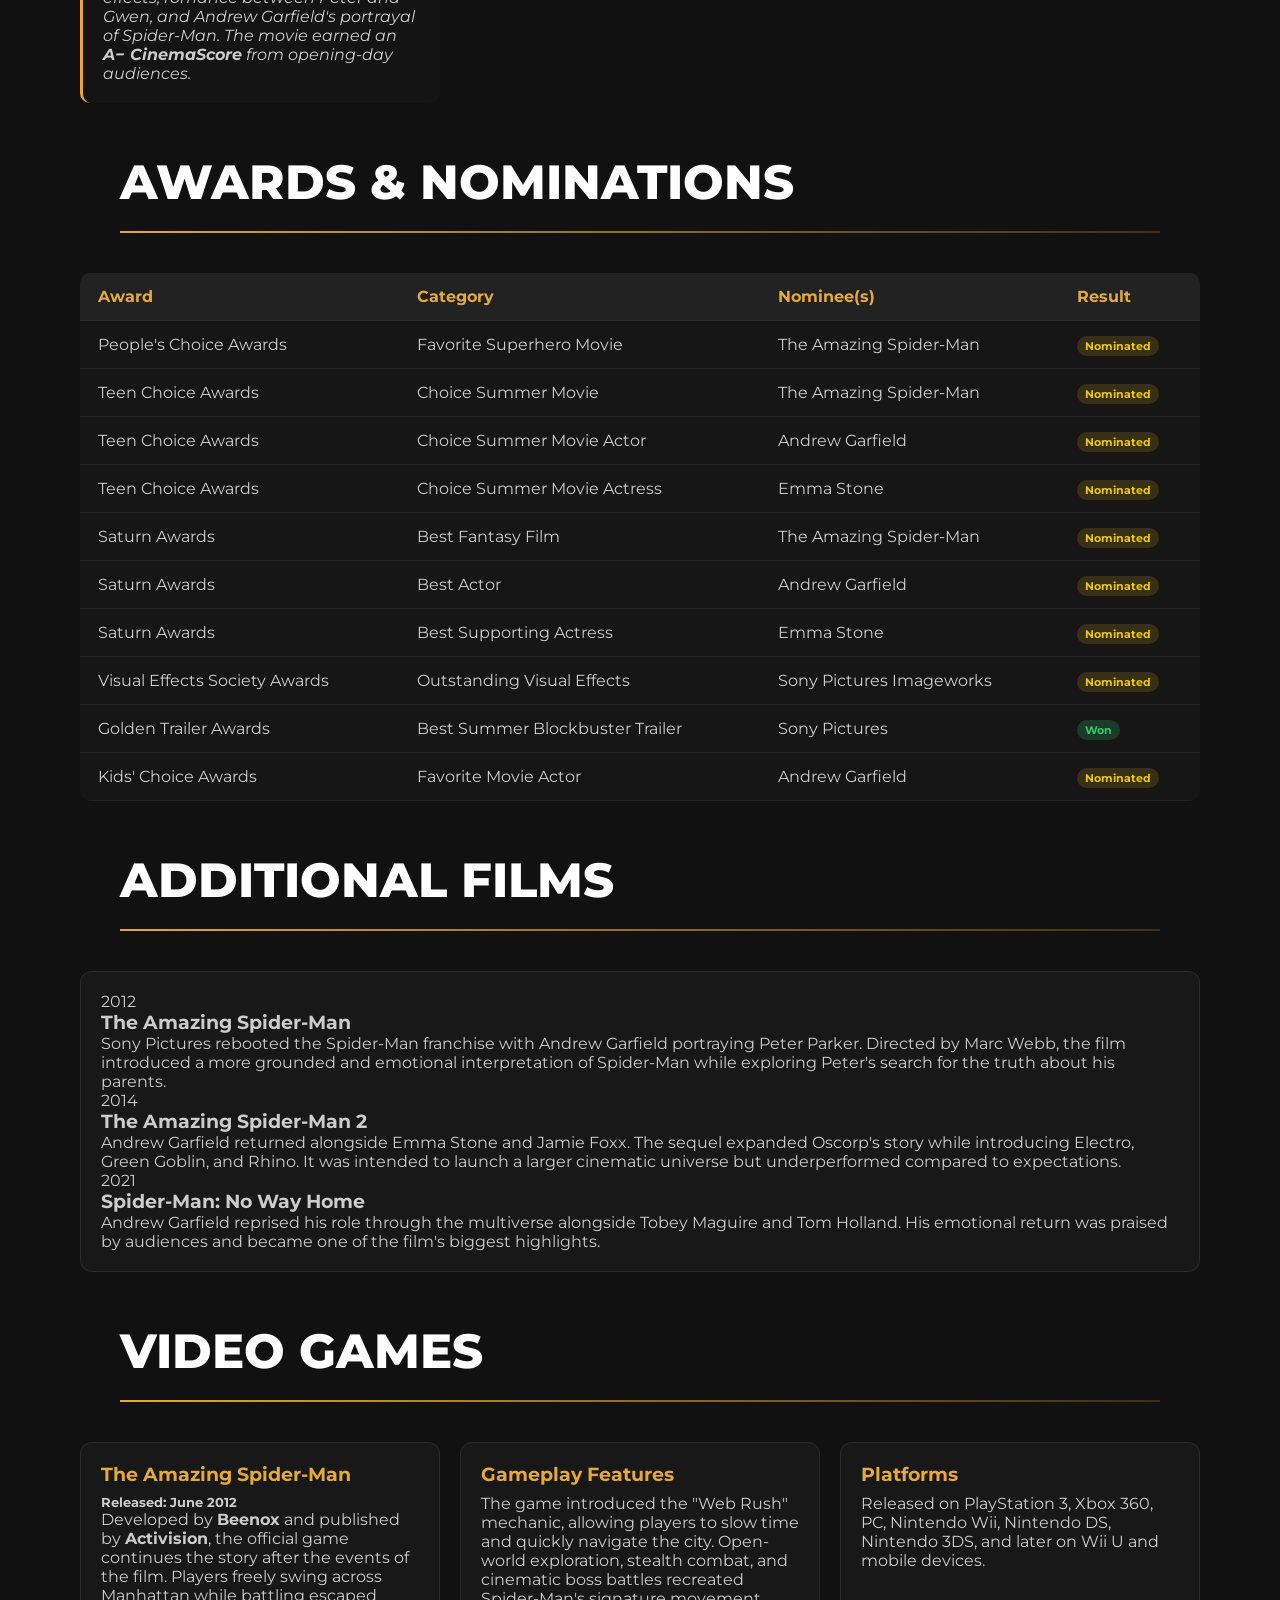
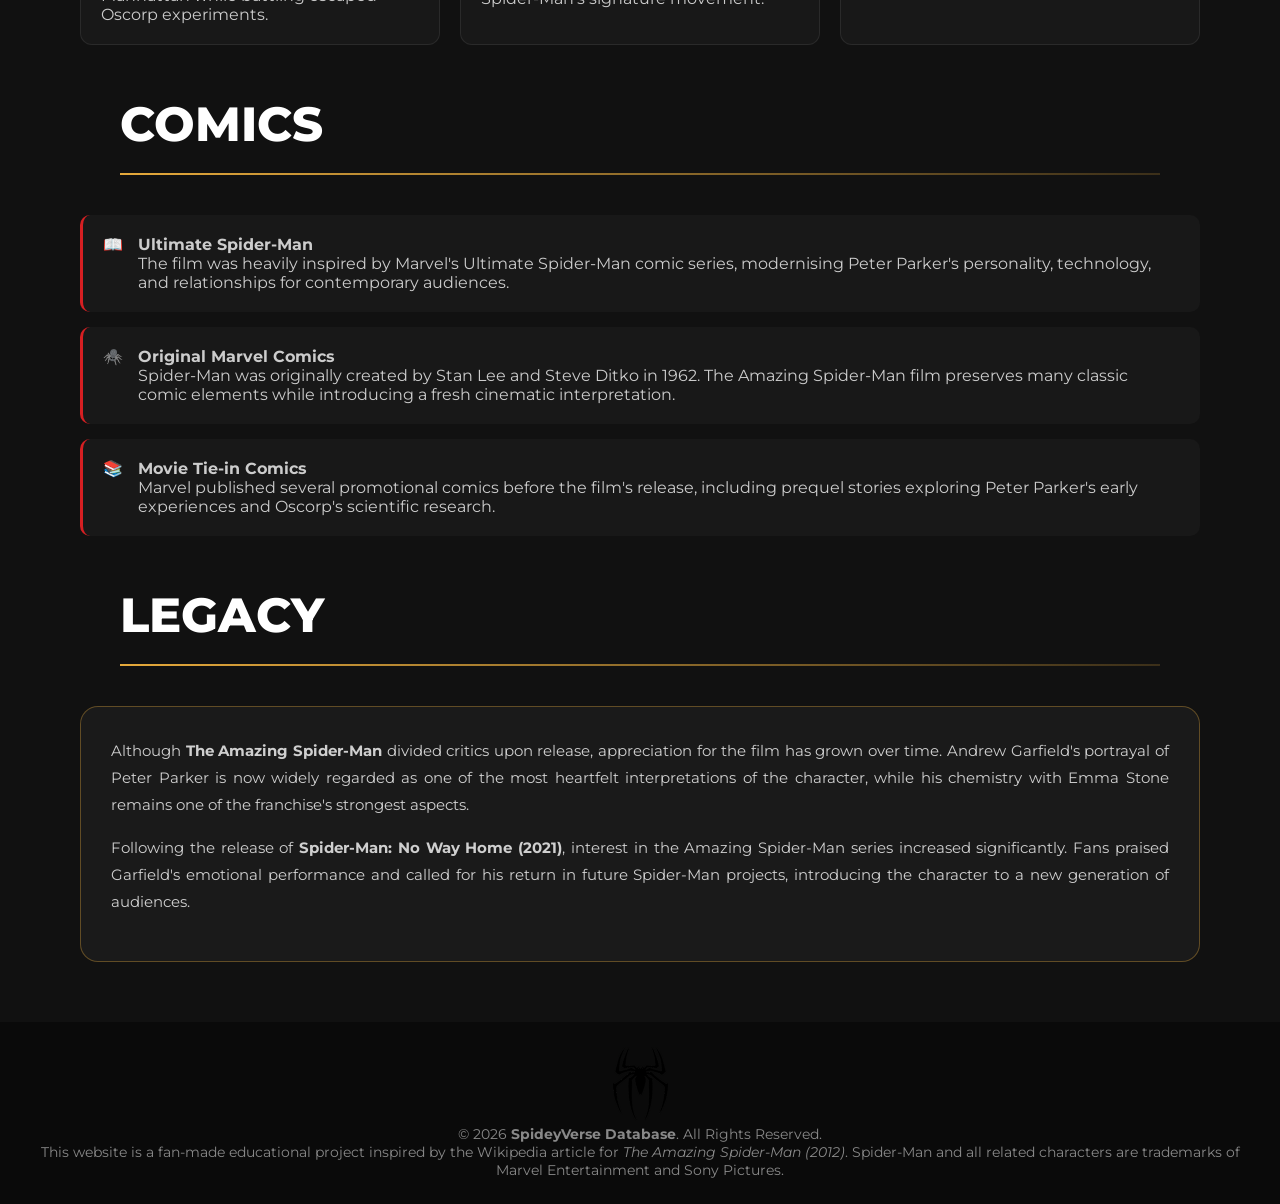
==== commit d4d458cd: "updated" ====
--- a/amazing 1.html
+++ b/amazing 1.html
@@ -168,7 +168,7 @@
 
             <div class="swiper-slide">
                 <div class="actor-card">
-                    <img src="IMG/Emma_Stone.jpg" alt="Emma Stone">
+                    <img src="IMG/emma_stone.jpg" alt="Emma Stone">
                     <div class="overlay">
                         <h3>Emma Stone</h3>
                         <p>Gwen Stacy</p>
@@ -178,7 +178,7 @@
 
             <div class="swiper-slide">
                 <div class="actor-card">
-                    <img src="IMG/Rhys_Ifans.jpg" alt="Rhys Ifans">
+                    <img src="IMG/rhys_ifans.jpg" alt="Rhys Ifans">
                     <div class="overlay">
                         <h3>Rhys Ifans</h3>
                         <p>Dr. Curt Connors / Lizard</p>
@@ -228,7 +228,7 @@
 
             <div class="swiper-slide">
                 <div class="actor-card">
-                    <img src="IMG/Sally_Field.jpg" alt="Sally Field">
+                    <img src="IMG/sally_field.jpg" alt="Sally Field">
                     <div class="overlay">
                         <h3>Sally Field</h3>
                         <p>May Parker</p>
@@ -238,7 +238,7 @@
 
             <div class="swiper-slide">
                 <div class="actor-card">
-                    <img src="IMG/Embeth_Davidtz.jpg" alt="Embeth Davidtz">
+                    <img src="IMG/embeth_davidtz.jpg" alt="Embeth Davidtz">
                     <div class="overlay">
                         <h3>Embeth Davidtz</h3>
                         <p>Mary Parker</p>
@@ -248,7 +248,7 @@
 
             <div class="swiper-slide">
                 <div class="actor-card">
-                    <img src="IMG/Chris_Zylka.jpg" alt="Chris Zylka">
+                    <img src="IMG/chris_zylka.jpg" alt="Chris Zylka">
                     <div class="overlay">
                         <h3>Chris Zylka</h3>
                         <p>Flash Thompson</p>
@@ -268,7 +268,7 @@
 
             <div class="swiper-slide">
                 <div class="actor-card">
-                    <img src="IMG/Kelsey_Asbille.png" alt="Kelsey Chow">
+                    <img src="IMG/kelsey_asbille.png" alt="Kelsey Chow">
                     <div class="overlay">
                         <h3>Kelsey Chow</h3>
                         <p>Hot Girl</p>
@@ -278,7 +278,7 @@
 
             <div class="swiper-slide">
                 <div class="actor-card">
-                    <img src="IMG/Thomas_Howell.jpg" alt="C. Thomas Howell">
+                    <img src="IMG/thomas_howell.jpg" alt="C. Thomas Howell">
                     <div class="overlay">
                         <h3>C. Thomas Howell</h3>
                         <p>Jack, the Construction Worker</p>
@@ -288,7 +288,7 @@
 
             <div class="swiper-slide">
                 <div class="actor-card">
-                    <img src="IMG/Stan_Lee.jpg" alt="Stan Lee">
+                    <img src="IMG/stan_lee.jpg" alt="Stan Lee">
                     <div class="overlay">
                         <h3>Stan Lee</h3>
                         <p>School Librarian (Cameo)</p>
@@ -338,7 +338,7 @@
 
             <div class="prod-media">
                 <div class="prod-card-img">
-                    <img src="IMG/Marc_Webb.jpg">
+                    <img src="IMG/marc_webb.jpg">
                     <div class="img-caption">
                         <h4>Marc Webb's</h4>
                         <p>was director The Amazing Spider-Man second feature film</p>
@@ -365,7 +365,7 @@
 
             <div class="casting-card">
                 <div class="casting-img">
-                    <img src="IMG/Emma_Stone.jpg" alt="Emma Stone">
+                    <img src="IMG/emma_stone.jpg" alt="Emma Stone">
                 </div>
                 <div class="casting-info">
                     <h4>Emma Stone</h4>
@@ -376,7 +376,7 @@
 
             <div class="casting-card">
                 <div class="casting-img">
-                    <img src="IMG/Rhys_Ifans.jpg" alt="Rhys Ifans">
+                    <img src="IMG/rhys_ifans.jpg" alt="Rhys Ifans">
                 </div>
                 <div class="casting-info">
                     <h4>Rhys Ifans</h4>
